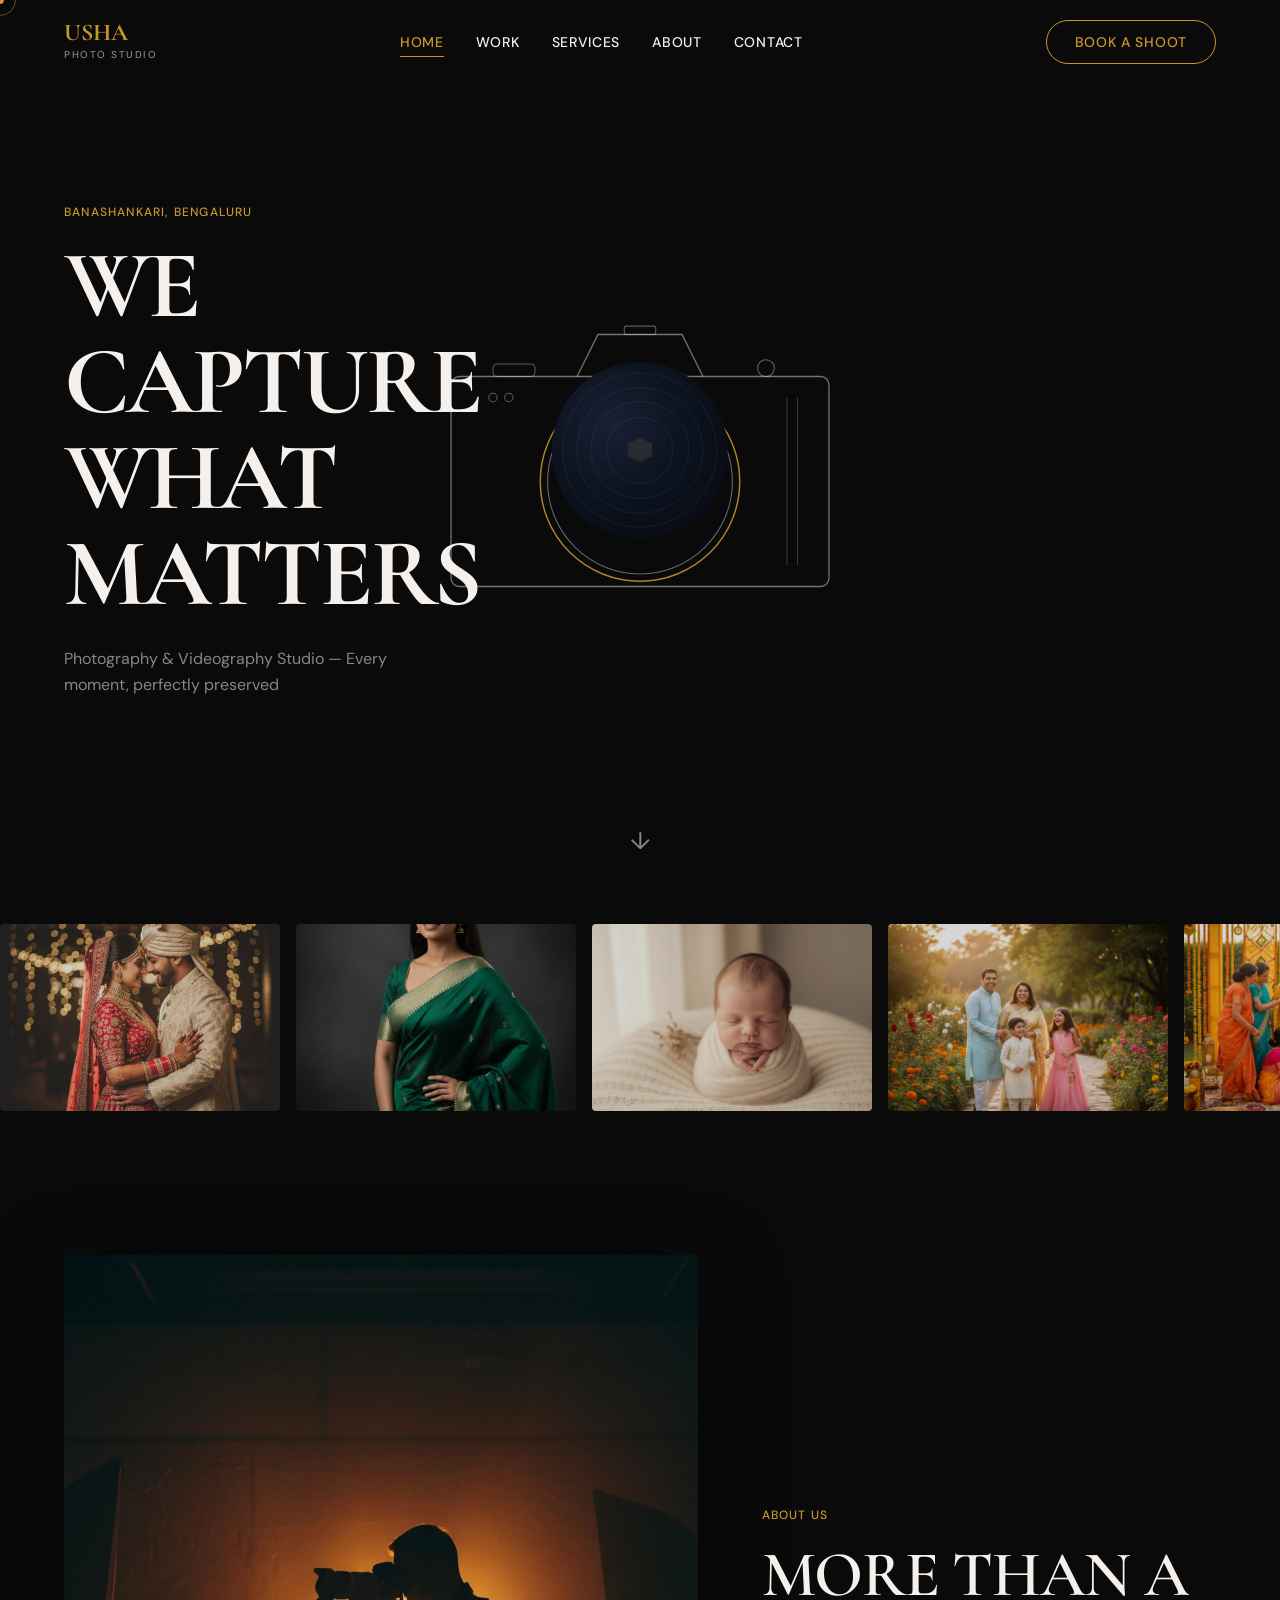
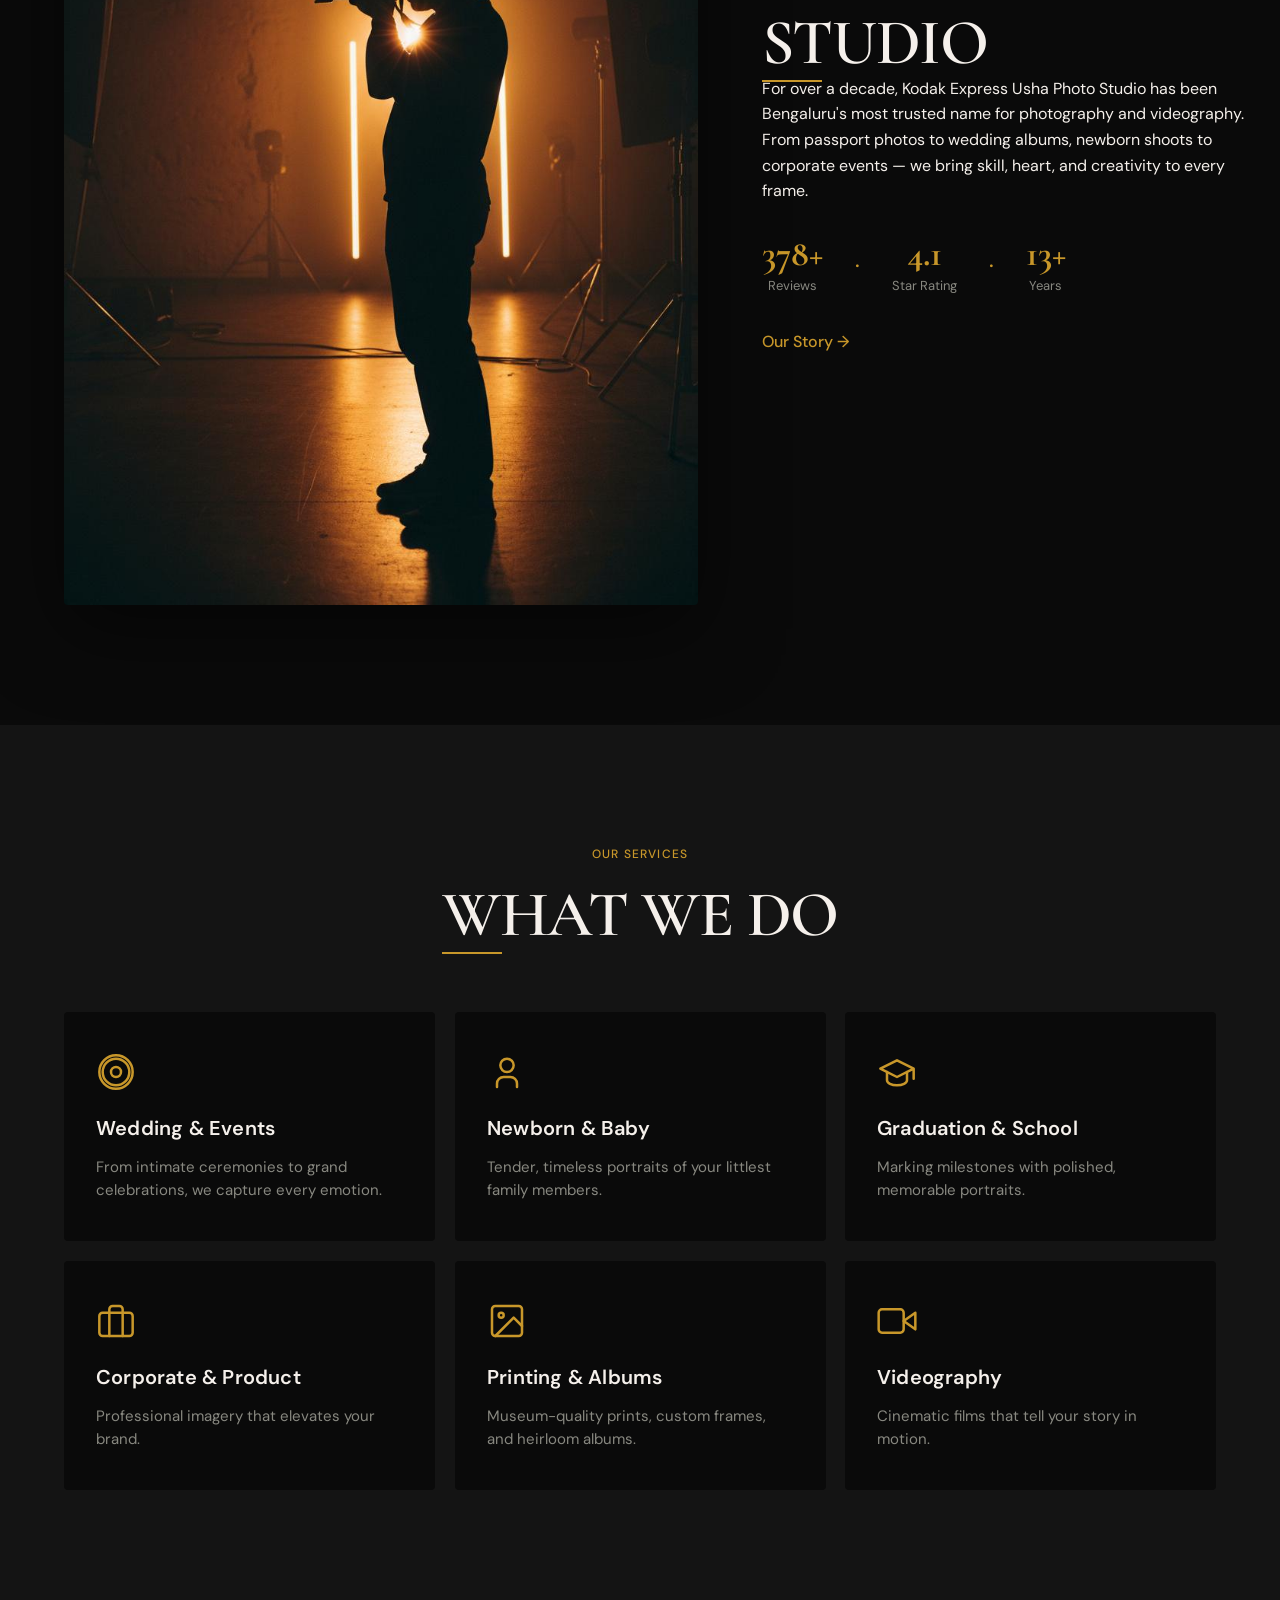
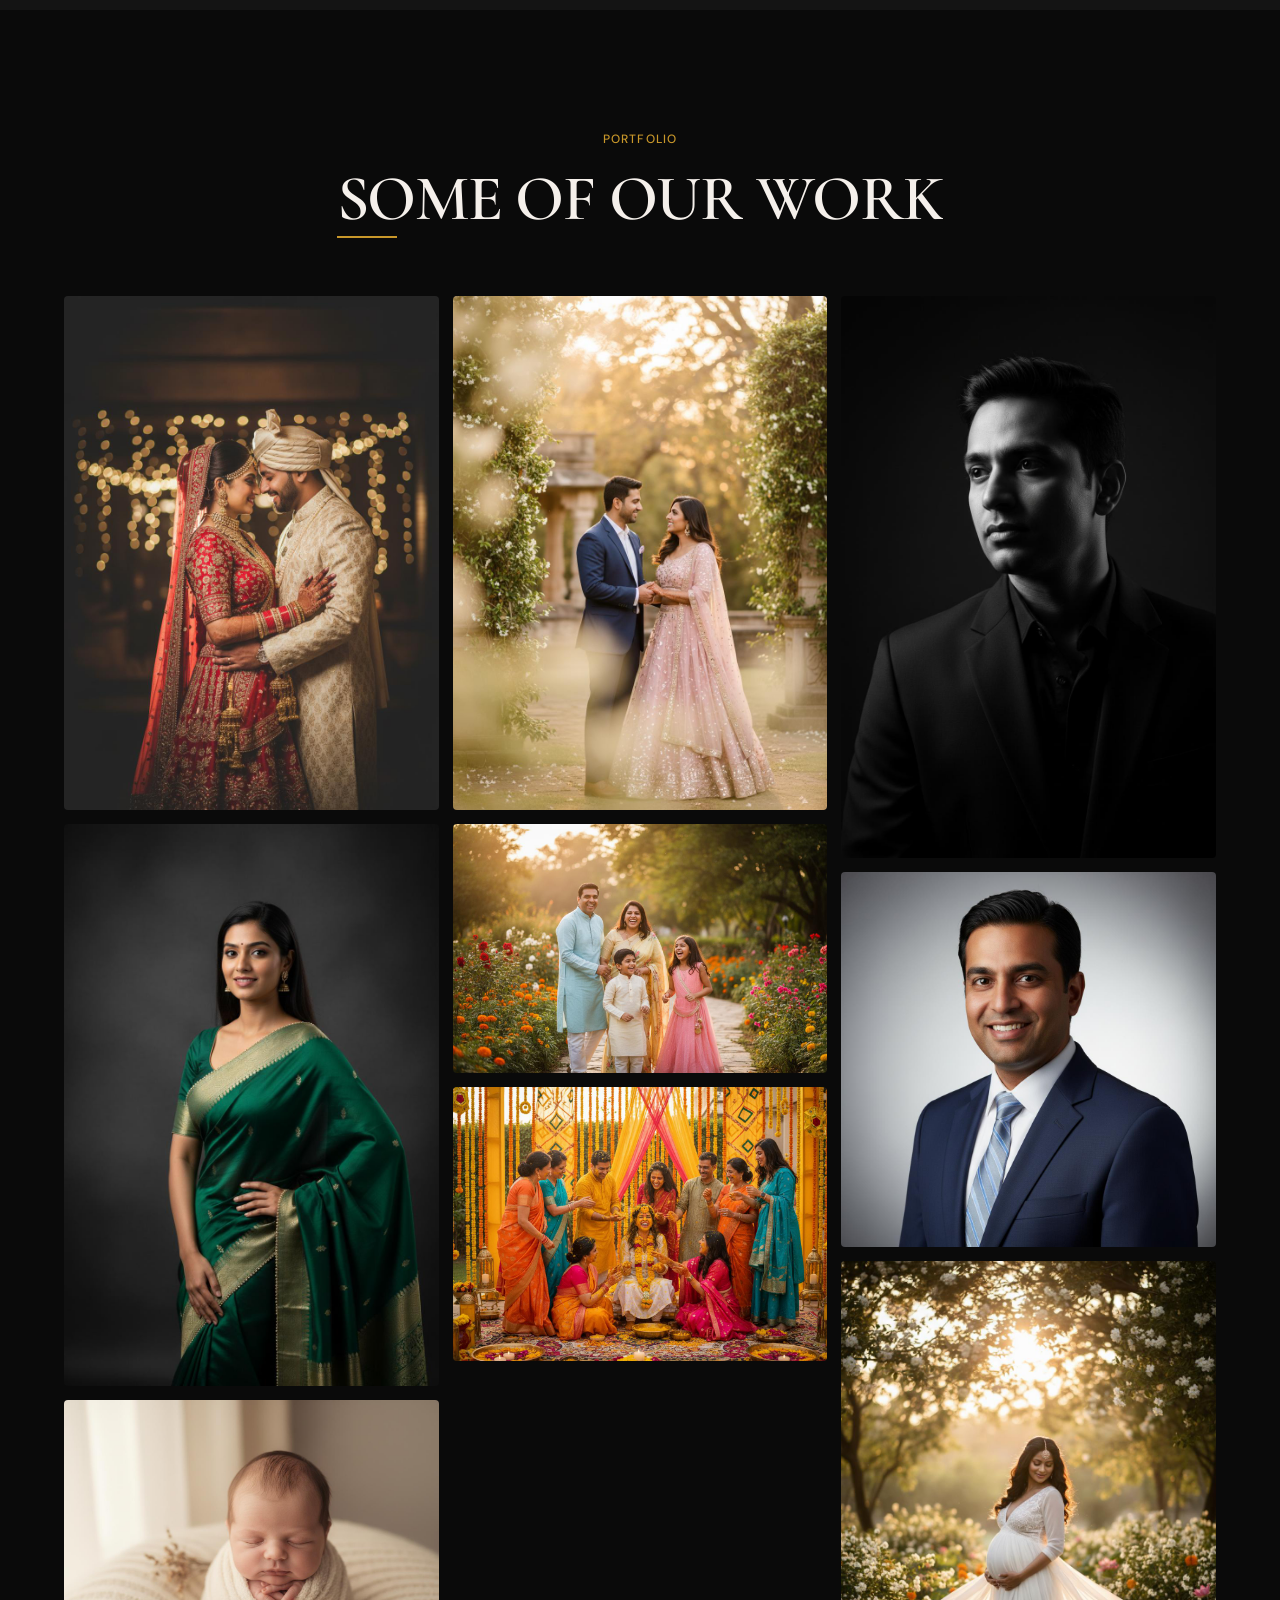
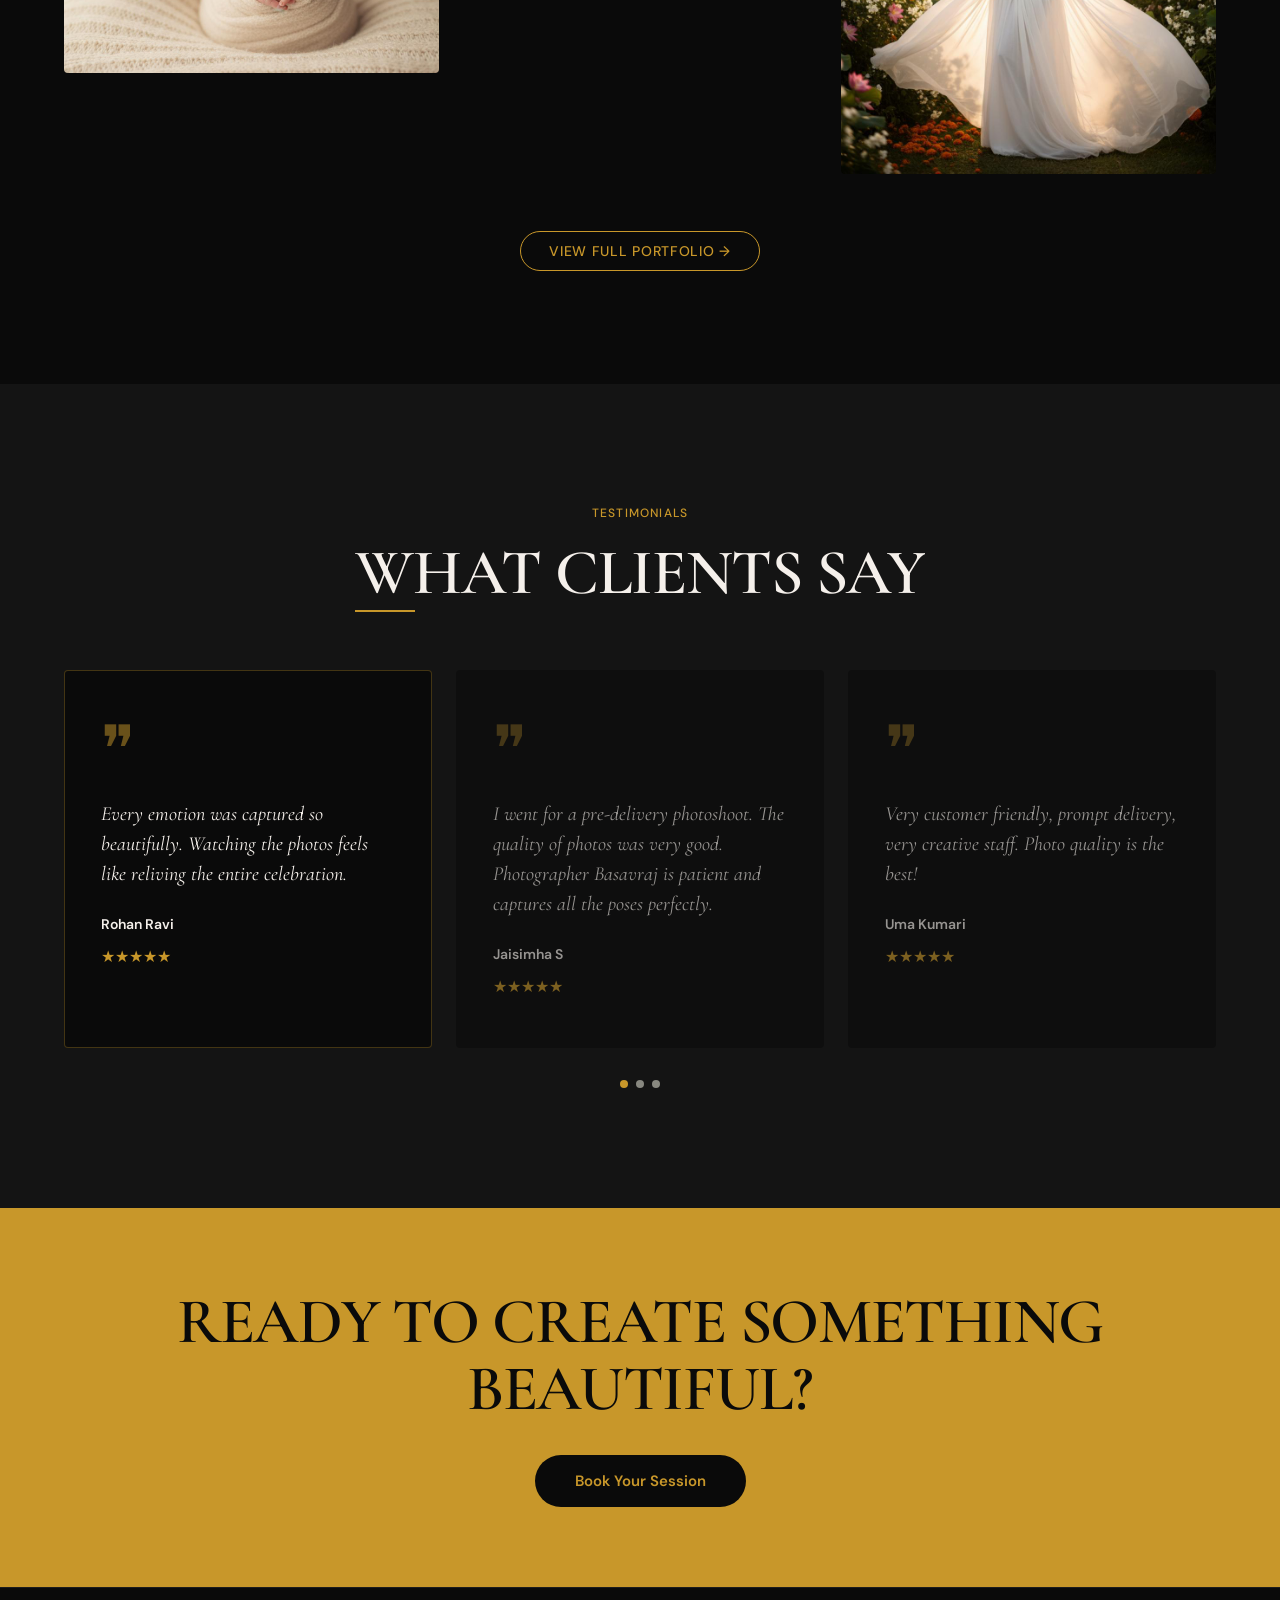
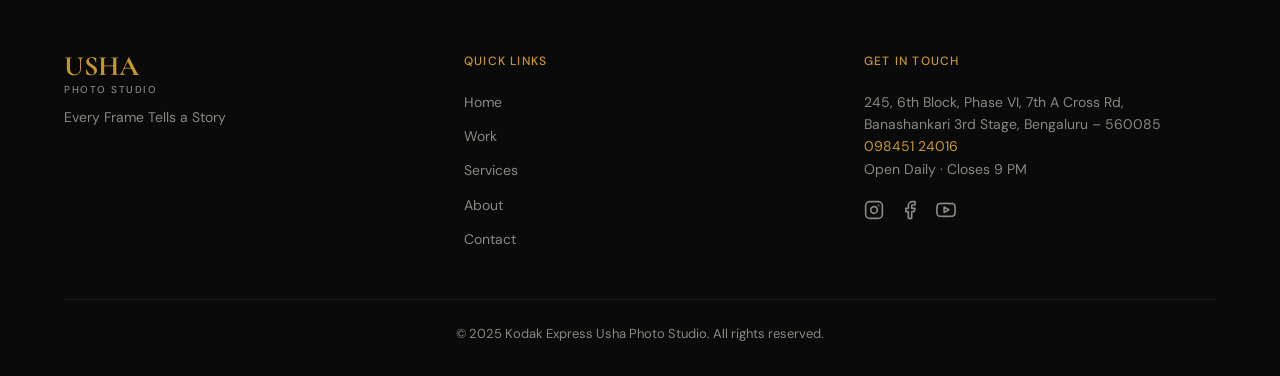
==== index.html @ d59c3a66 "Move static site to repository root so Vercel serves index.html correctly. Co-authored-by: Cursor <c" ====
<!DOCTYPE html>
<html lang="en">
<head>
  <meta charset="UTF-8">
  <meta name="viewport" content="width=device-width, initial-scale=1.0">
  <title>Kodak Express Usha Photo Studio — Bengaluru</title>
  <meta name="description" content="Kodak Express Usha Photo Studio in Banashankari, Bengaluru. Professional photography & videography for weddings, portraits, newborns, events & more.">
  <link rel="preconnect" href="https://fonts.googleapis.com">
  <link rel="preconnect" href="https://fonts.gstatic.com" crossorigin>
  <link href="https://fonts.googleapis.com/css2?family=Cormorant+Garamond:wght@400;600;700&family=DM+Sans:wght@400;500;600&display=swap" rel="stylesheet">
  <link rel="stylesheet" href="css/styles.css">
</head>
<body>

  <!-- ====== INTRO OVERLAY ====== -->
  <div id="intro-overlay">
    <div class="intro-text">
      KODAK EXPRESS <span class="gold">USHA</span>
    </div>
  </div>

  <!-- ====== CUSTOM CURSOR ====== -->
  <div class="cursor-dot" id="cursorDot"></div>
  <div class="cursor-ring" id="cursorRing"></div>

  <!-- ====== NAVIGATION ====== -->
  <nav id="navbar">
    <a href="index.html" class="logo">
      <span class="logo-main">USHA</span>
      <span class="logo-sub">PHOTO STUDIO</span>
    </a>

    <div class="nav-links">
      <a href="index.html" class="nav-link active">Home</a>
      <a href="work.html" class="nav-link">Work</a>
      <a href="services.html" class="nav-link">Services</a>
      <a href="about.html" class="nav-link">About</a>
      <a href="contact.html" class="nav-link">Contact</a>
    </div>

    <a href="contact.html" class="nav-cta">Book a Shoot</a>

    <div class="hamburger">
      <span></span>
      <span></span>
      <span></span>
    </div>
  </nav>

  <!-- Mobile Menu -->
  <div class="mobile-menu">
    <a href="index.html" class="nav-link active">Home</a>
    <a href="work.html" class="nav-link">Work</a>
    <a href="services.html" class="nav-link">Services</a>
    <a href="about.html" class="nav-link">About</a>
    <a href="contact.html" class="nav-link">Contact</a>
  </div>

  <!-- ====== MAIN CONTENT ====== -->
  <main>

    <!-- ─── Hero Section ─── -->
    <section id="hero">
      <div class="hero-text">
        <div class="hero-eyebrow">BANASHANKARI, BENGALURU</div>
        <h1 class="hero-title split-text">WE CAPTURE WHAT MATTERS</h1>
        <p class="hero-subtitle">Photography &amp; Videography Studio — Every moment, perfectly preserved</p>
      </div>

      <!-- THE CAMERA -->
      <div id="camera-graphic">
        <div class="camera-illustration">
          <svg class="camera-svg" viewBox="0 0 400 300" fill="none" xmlns="http://www.w3.org/2000/svg" aria-hidden="true">
            <rect x="20" y="80" width="360" height="200" rx="8" stroke="rgba(245,240,235,0.45)" stroke-width="1.25"/>
            <path d="M140 80 L160 40 L240 40 L260 80" stroke="rgba(245,240,235,0.45)" stroke-width="1.25" fill="none"/>
            <rect x="185" y="32" width="30" height="8" rx="2" stroke="rgba(245,240,235,0.35)" stroke-width="1"/>
            <circle cx="320" cy="72" r="8" stroke="rgba(245,240,235,0.4)" stroke-width="1"/>
            <rect x="60" y="68" width="40" height="12" rx="4" stroke="rgba(245,240,235,0.35)" stroke-width="1"/>
            <line x1="340" y1="100" x2="340" y2="260" stroke="rgba(245,240,235,0.2)" stroke-width="1"/>
            <line x1="350" y1="100" x2="350" y2="260" stroke="rgba(245,240,235,0.2)" stroke-width="1"/>
            <circle cx="200" cy="180" r="95" stroke="#C8972A" stroke-width="1.35" opacity="0.88"/>
            <circle cx="200" cy="180" r="88" stroke="rgba(245,240,235,0.4)" stroke-width="1"/>
            <circle cx="60" cy="100" r="4" stroke="rgba(245,240,235,0.35)" stroke-width="1"/>
            <circle cx="75" cy="100" r="4" stroke="rgba(245,240,235,0.35)" stroke-width="1"/>
            <text x="200" y="120" text-anchor="middle" fill="rgba(245,240,235,0.4)" font-size="8" font-family="DM Sans, sans-serif" letter-spacing="2">KODAK EXPRESS</text>
          </svg>
          <div class="lens-mount" aria-hidden="true">
            <div class="lens-glass">
              <span class="lens-ring" style="width:88%;height:88%;"></span>
              <span class="lens-ring" style="width:72%;height:72%;"></span>
              <span class="lens-ring" style="width:56%;height:56%;"></span>
              <span class="lens-ring" style="width:38%;height:38%;"></span>
              <div class="lens-shine"></div>
              <div class="lens-aperture"></div>
            </div>
          </div>
        </div>
      </div>

      <div class="scroll-indicator">&#8595;</div>
    </section>

    <!-- ─── Horizontal Marquee ─── -->
    <section class="marquee-section reveal-on-scroll">
      <div class="marquee-track">
        <img src="images/portfolio/wedding-1.jpg" alt="Wedding photography" loading="lazy">
        <img src="images/portfolio/portrait-1.jpg" alt="Portrait photography" loading="lazy">
        <img src="images/portfolio/newborn-1.jpg" alt="Newborn photography" loading="lazy">
        <img src="images/portfolio/family-1.jpg" alt="Family photography" loading="lazy">
        <img src="images/portfolio/event-1.jpg" alt="Event photography" loading="lazy">
        <img src="images/portfolio/graduation-1.jpg" alt="Graduation photography" loading="lazy">
        <img src="images/portfolio/couple-1.jpg" alt="Couple photography" loading="lazy">
        <img src="images/portfolio/product-1.jpg" alt="Product photography" loading="lazy">
        <img src="images/portfolio/baby-1.jpg" alt="Baby photography" loading="lazy">
        <img src="images/portfolio/maternity-1.jpg" alt="Maternity photography" loading="lazy">
        <img src="images/portfolio/bw-1.jpg" alt="Black and white portrait" loading="lazy">
        <img src="images/portfolio/wedding-dance.jpg" alt="Wedding dance" loading="lazy">
      </div>
    </section>

    <!-- ─── About Teaser ─── -->
    <section class="about-teaser reveal-on-scroll">
      <div class="about-container reveal-section">
        <div class="about-image reveal-left">
          <img src="images/about/photographer.jpg" alt="Photographer at work">
        </div>
        <div class="about-text">
          <span class="eyebrow">ABOUT US</span>
          <h2 class="section-title split-text animated-heading">MORE THAN A STUDIO</h2>
          <p>For over a decade, Kodak Express Usha Photo Studio has been Bengaluru's most trusted name for photography and videography. From passport photos to wedding albums, newborn shoots to corporate events — we bring skill, heart, and creativity to every frame.</p>
          <div class="stats-row">
            <div class="stat-item">
              <div class="stat-number" data-target="437" data-suffix="+">0</div>
              <div class="stat-label">Reviews</div>
            </div>
            <span class="stat-separator">&#183;</span>
            <div class="stat-item">
              <div class="stat-number" data-target="4.7" data-suffix="">0</div>
              <div class="stat-label">Star Rating</div>
            </div>
            <span class="stat-separator">&#183;</span>
            <div class="stat-item">
              <div class="stat-number" data-target="15" data-suffix="+">0</div>
              <div class="stat-label">Years</div>
            </div>
          </div>
          <a href="about.html" class="gold-link">Our Story &#8594;</a>
        </div>
      </div>
    </section>

    <!-- ─── Services Grid ─── -->
    <section class="services-section reveal-on-scroll">
      <div class="services-container">
        <div class="section-header reveal-section">
          <span class="eyebrow">OUR SERVICES</span>
          <h2 class="section-title split-text animated-heading">WHAT WE DO</h2>
        </div>
        <div class="services-grid reveal-stagger">
          <div class="service-card reveal-child">
            <div class="service-icon">
              <svg viewBox="0 0 24 24" fill="none" stroke="currentColor" stroke-width="1.5" stroke-linecap="round" stroke-linejoin="round">
                <circle cx="12" cy="12" r="3"/>
                <path d="M12 2C6.48 2 2 6.48 2 12s4.48 10 10 10 10-4.48 10-10S17.52 2 12 2zm0 18c-4.41 0-8-3.59-8-8s3.59-8 8-8 8 3.59 8 8-3.59 8-8 8z"/>
              </svg>
            </div>
            <h3 class="service-name">Wedding &amp; Events</h3>
            <p class="service-desc">From intimate ceremonies to grand celebrations, we capture every emotion.</p>
          </div>
          <div class="service-card reveal-child">
            <div class="service-icon">
              <svg viewBox="0 0 24 24" fill="none" stroke="currentColor" stroke-width="1.5" stroke-linecap="round" stroke-linejoin="round">
                <circle cx="12" cy="8" r="4"/>
                <path d="M6 21v-2a4 4 0 0 1 4-4h4a4 4 0 0 1 4 4v2"/>
              </svg>
            </div>
            <h3 class="service-name">Newborn &amp; Baby</h3>
            <p class="service-desc">Tender, timeless portraits of your littlest family members.</p>
          </div>
          <div class="service-card reveal-child">
            <div class="service-icon">
              <svg viewBox="0 0 24 24" fill="none" stroke="currentColor" stroke-width="1.5" stroke-linecap="round" stroke-linejoin="round">
                <path d="M22 10v6M2 10l10-5 10 5-10 5z"/>
                <path d="M6 12v5c0 1.66 2.69 3 6 3s6-1.34 6-3v-5"/>
              </svg>
            </div>
            <h3 class="service-name">Graduation &amp; School</h3>
            <p class="service-desc">Marking milestones with polished, memorable portraits.</p>
          </div>
          <div class="service-card reveal-child">
            <div class="service-icon">
              <svg viewBox="0 0 24 24" fill="none" stroke="currentColor" stroke-width="1.5" stroke-linecap="round" stroke-linejoin="round">
                <rect x="2" y="7" width="20" height="14" rx="2" ry="2"/>
                <path d="M16 21V5a2 2 0 0 0-2-2h-4a2 2 0 0 0-2 2v16"/>
              </svg>
            </div>
            <h3 class="service-name">Corporate &amp; Product</h3>
            <p class="service-desc">Professional imagery that elevates your brand.</p>
          </div>
          <div class="service-card reveal-child">
            <div class="service-icon">
              <svg viewBox="0 0 24 24" fill="none" stroke="currentColor" stroke-width="1.5" stroke-linecap="round" stroke-linejoin="round">
                <rect x="3" y="3" width="18" height="18" rx="2" ry="2"/>
                <circle cx="8.5" cy="8.5" r="1.5"/>
                <polyline points="21 15 16 10 5 21"/>
              </svg>
            </div>
            <h3 class="service-name">Printing &amp; Albums</h3>
            <p class="service-desc">Museum-quality prints, custom frames, and heirloom albums.</p>
          </div>
          <div class="service-card reveal-child">
            <div class="service-icon">
              <svg viewBox="0 0 24 24" fill="none" stroke="currentColor" stroke-width="1.5" stroke-linecap="round" stroke-linejoin="round">
                <polygon points="23 7 16 12 23 17 23 7"/>
                <rect x="1" y="5" width="15" height="14" rx="2" ry="2"/>
              </svg>
            </div>
            <h3 class="service-name">Videography</h3>
            <p class="service-desc">Cinematic films that tell your story in motion.</p>
          </div>
        </div>
      </div>
    </section>

    <!-- ─── Portfolio Grid Teaser ─── -->
    <section class="portfolio-section reveal-on-scroll">
      <div class="portfolio-container">
        <div class="section-header reveal-section">
          <span class="eyebrow">PORTFOLIO</span>
          <h2 class="section-title split-text animated-heading">SOME OF OUR WORK</h2>
        </div>
        <div class="portfolio-grid reveal-stagger">
          <div class="portfolio-item reveal-child" data-category="weddings">
            <img src="images/portfolio/wedding-1.jpg" alt="Wedding photography" loading="lazy">
          </div>
          <div class="portfolio-item reveal-child" data-category="portraits">
            <img src="images/portfolio/portrait-1.jpg" alt="Portrait photography" loading="lazy">
          </div>
          <div class="portfolio-item reveal-child" data-category="newborn">
            <img src="images/portfolio/newborn-1.jpg" alt="Newborn photography" loading="lazy">
          </div>
          <div class="portfolio-item reveal-child" data-category="weddings">
            <img src="images/portfolio/couple-1.jpg" alt="Couple photoshoot" loading="lazy">
          </div>
          <div class="portfolio-item reveal-child" data-category="family">
            <img src="images/portfolio/family-1.jpg" alt="Family portrait" loading="lazy">
          </div>
          <div class="portfolio-item reveal-child" data-category="events">
            <img src="images/portfolio/event-1.jpg" alt="Event photography" loading="lazy">
          </div>
          <div class="portfolio-item reveal-child" data-category="portraits">
            <img src="images/portfolio/bw-1.jpg" alt="Black and white portrait" loading="lazy">
          </div>
          <div class="portfolio-item reveal-child" data-category="corporate">
            <img src="images/portfolio/corporate-1.jpg" alt="Corporate headshot" loading="lazy">
          </div>
          <div class="portfolio-item reveal-child" data-category="newborn">
            <img src="images/portfolio/maternity-1.jpg" alt="Maternity photoshoot" loading="lazy">
          </div>
        </div>
        <div class="text-center mt-4">
          <a href="work.html" class="nav-cta">View Full Portfolio &#8594;</a>
        </div>
      </div>
    </section>

    <!-- ─── Testimonials ─── -->
    <section class="testimonials-section reveal-on-scroll">
      <div class="testimonials-container">
        <div class="section-header reveal-section">
          <span class="eyebrow">TESTIMONIALS</span>
          <h2 class="section-title split-text animated-heading">WHAT CLIENTS SAY</h2>
        </div>
        <div class="testimonials-grid reveal-stagger">
          <div class="testimonial-card reveal-child active">
            <div class="testimonial-quote-mark">&#10078;</div>
            <p class="testimonial-text">Every emotion was captured so beautifully. Watching the photos feels like reliving the entire celebration.</p>
            <div class="testimonial-author">Rohan Ravi</div>
            <div class="testimonial-stars">&#9733;&#9733;&#9733;&#9733;&#9733;</div>
          </div>
          <div class="testimonial-card reveal-child">
            <div class="testimonial-quote-mark">&#10078;</div>
            <p class="testimonial-text">I went for a pre-delivery photoshoot. The quality of photos was very good. Photographer Basavraj is patient and captures all the poses perfectly.</p>
            <div class="testimonial-author">Jaisimha S</div>
            <div class="testimonial-stars">&#9733;&#9733;&#9733;&#9733;&#9733;</div>
          </div>
          <div class="testimonial-card reveal-child">
            <div class="testimonial-quote-mark">&#10078;</div>
            <p class="testimonial-text">Very customer friendly, prompt delivery, very creative staff. Photo quality is the best!</p>
            <div class="testimonial-author">Uma Kumari</div>
            <div class="testimonial-stars">&#9733;&#9733;&#9733;&#9733;&#9733;</div>
          </div>
        </div>
        <div class="testimonial-dots">
          <span class="testimonial-dot active"></span>
          <span class="testimonial-dot"></span>
          <span class="testimonial-dot"></span>
        </div>
      </div>
    </section>

    <!-- ─── CTA Banner ─── -->
    <section class="cta-banner reveal-on-scroll">
      <div class="reveal-section">
        <h2 class="section-title animated-heading">READY TO CREATE SOMETHING BEAUTIFUL?</h2>
        <a href="contact.html" class="btn-primary">Book Your Session</a>
      </div>
    </section>

  </main>

  <!-- ====== FOOTER ====== -->
  <footer id="footer">
    <div class="footer-container">
      <div class="footer-logo">
        <div class="logo-main">USHA</div>
        <div class="logo-sub">PHOTO STUDIO</div>
        <p class="footer-tagline">Every Frame Tells a Story</p>
      </div>
      <div class="footer-links-col">
        <div class="footer-heading">Quick Links</div>
        <div class="footer-links">
          <a href="index.html">Home</a>
          <a href="work.html">Work</a>
          <a href="services.html">Services</a>
          <a href="about.html">About</a>
          <a href="contact.html">Contact</a>
        </div>
      </div>
      <div class="footer-contact">
        <div class="footer-heading">Get in Touch</div>
        <p style="color: var(--text-muted); font-size: 14px; line-height: 1.6; margin-bottom: 16px;">
          245, 6th Block, Phase VI, 7th A Cross Rd,<br>
          Banashankari 3rd Stage, Bengaluru – 560085<br>
          <span style="color: var(--gold);">098451 24016</span><br>
          Open Daily &middot; Closes 9 PM
        </p>
        <div class="footer-socials">
          <a href="#" aria-label="Instagram">
            <svg viewBox="0 0 24 24" fill="none" stroke="currentColor" stroke-width="2" stroke-linecap="round" stroke-linejoin="round">
              <rect x="2" y="2" width="20" height="20" rx="5" ry="5"/>
              <path d="M16 11.37A4 4 0 1 1 12.63 8 4 4 0 0 1 16 11.37z"/>
              <line x1="17.5" y1="6.5" x2="17.51" y2="6.5"/>
            </svg>
          </a>
          <a href="#" aria-label="Facebook">
            <svg viewBox="0 0 24 24" fill="none" stroke="currentColor" stroke-width="2" stroke-linecap="round" stroke-linejoin="round">
              <path d="M18 2h-3a5 5 0 0 0-5 5v3H7v4h3v8h4v-8h3l1-4h-4V7a1 1 0 0 1 1-1h3z"/>
            </svg>
          </a>
          <a href="#" aria-label="YouTube">
            <svg viewBox="0 0 24 24" fill="none" stroke="currentColor" stroke-width="2" stroke-linecap="round" stroke-linejoin="round">
              <path d="M22.54 6.42a2.78 2.78 0 0 0-1.94-2C18.88 4 12 4 12 4s-6.88 0-8.6.46a2.78 2.78 0 0 0-1.94 2A29 29 0 0 0 1 11.75a29 29 0 0 0 .46 5.33A2.78 2.78 0 0 0 3.4 19.13c1.72.46 8.6.46 8.6.46s6.88 0 8.6-.46a2.78 2.78 0 0 0 1.94-2 29 29 0 0 0 .46-5.25 29 29 0 0 0-.46-5.46z"/>
              <polygon points="9.75 15.02 15.5 11.75 9.75 8.48 9.75 15.02"/>
            </svg>
          </a>
        </div>
      </div>
    </div>
    <div class="footer-bottom">
      &copy; 2025 Kodak Express Usha Photo Studio. All rights reserved.
    </div>
  </footer>

  <!-- ====== SCRIPTS ====== -->
  <script src="js/app.js"></script>

</body>
</html>
---- css/styles.css ----
/* ============================================
   KODAK EXPRESS USHA PHOTO STUDIO
   Complete Stylesheet — All 5 Pages
   ============================================ */

/* ─── 1. CSS Variables ─── */
:root {
  --black: #0A0A0A;
  --charcoal: #141414;
  --white: #F5F0EB;
  --gold: #C8972A;
  --gold-muted: #9A7420;
  --gold-glow: 0 0 20px rgba(200, 151, 42, 0.35);
  --text-muted: #888880;
  --border-dark: rgba(245, 240, 235, 0.08);
  --space-xs: 8px;
  --space-sm: 16px;
  --space-md: 32px;
  --space-lg: 64px;
  --space-xl: 96px;
  --space-2xl: 144px;
  --section-gap: 120px;
  --container-max: 1280px;
  --container-pad: clamp(20px, 5vw, 80px);
  --radius: 4px;
}

/* ─── 2. Reset & Base ─── */
*, *::before, *::after {
  box-sizing: border-box;
  margin: 0;
  padding: 0;
}

html {
  scroll-behavior: smooth;
  font-size: 16px;
  -webkit-font-smoothing: antialiased;
  -moz-osx-font-smoothing: grayscale;
}

body {
  font-family: 'DM Sans', sans-serif;
  font-weight: 400;
  color: var(--white);
  background: var(--black);
  line-height: 1.6;
  overflow-x: hidden;
  min-height: 100vh;
}

img {
  max-width: 100%;
  height: auto;
  display: block;
}

a {
  color: inherit;
  text-decoration: none;
}

button {
  font-family: 'DM Sans', sans-serif;
  cursor: pointer;
  border: none;
  background: none;
}

ul, ol {
  list-style: none;
}

/* ─── 3. Intro Overlay ─── */
#intro-overlay {
  position: fixed;
  inset: 0;
  z-index: 10000;
  background: var(--black);
  display: flex;
  align-items: center;
  justify-content: center;
  transition: transform 0.8s cubic-bezier(0.76, 0, 0.24, 1);
}

#intro-overlay.hidden {
  transform: translateY(-100%);
}

#intro-overlay .intro-text {
  font-family: 'Cormorant Garamond', serif;
  font-size: clamp(32px, 6vw, 72px);
  font-weight: 700;
  color: var(--white);
  letter-spacing: 0.05em;
  text-align: center;
}

#intro-overlay .intro-text .gold {
  color: var(--gold);
}

/* ─── 4. Custom Cursor ─── */
.cursor-dot {
  width: 8px;
  height: 8px;
  background: #C8972A;
  border-radius: 50%;
  position: fixed;
  pointer-events: none;
  z-index: 99999;
  left: 0;
  top: 0;
  transform: translate(-50%, -50%);
  transition: transform 0.05s;
}

.cursor-ring {
  width: 32px;
  height: 32px;
  border: 1.5px solid rgba(200, 151, 42, 0.5);
  border-radius: 50%;
  position: fixed;
  pointer-events: none;
  z-index: 99998;
  left: 0;
  top: 0;
  transform: translate(-50%, -50%);
  transition: transform 0.12s ease, width 0.25s, height 0.25s, border-color 0.25s;
}

@media (hover: none) {
  * { cursor: auto !important; }
  .cursor-dot,
  .cursor-ring { display: none !important; }
}

/* ─── 5. Navigation ─── */
#navbar {
  position: fixed;
  top: 0;
  left: 0;
  right: 0;
  z-index: 1000;
  padding: 20px var(--container-pad);
  display: flex;
  align-items: center;
  justify-content: space-between;
  transition: background 0.3s ease, backdrop-filter 0.3s ease, border-bottom 0.3s ease;
  background: transparent;
}

#navbar.nav-scrolled {
  background: rgba(10, 10, 10, 0.9);
  backdrop-filter: blur(16px);
  -webkit-backdrop-filter: blur(16px);
  border-bottom: 1px solid var(--border-dark);
}

.logo {
  display: flex;
  flex-direction: column;
  align-items: flex-start;
}

.logo-main {
  font-family: 'Cormorant Garamond', serif;
  font-size: 24px;
  font-weight: 700;
  color: var(--gold);
  line-height: 1;
}

.logo-sub {
  font-family: 'DM Sans', sans-serif;
  font-size: 10px;
  font-weight: 500;
  color: var(--text-muted);
  text-transform: uppercase;
  letter-spacing: 0.15em;
  margin-top: 2px;
}

.nav-links {
  display: flex;
  align-items: center;
  gap: 32px;
}

.nav-link {
  font-family: 'DM Sans', sans-serif;
  font-size: 14px;
  font-weight: 500;
  text-transform: uppercase;
  letter-spacing: 0.05em;
  color: var(--white);
  transition: color 0.3s ease;
  position: relative;
}

.nav-link:hover {
  color: var(--gold);
}

.nav-link.active {
  color: var(--gold);
}

.nav-link.active::after {
  content: '';
  position: absolute;
  bottom: -4px;
  left: 0;
  right: 0;
  height: 1px;
  background: var(--gold);
}

.nav-cta {
  border: 1px solid var(--gold);
  color: var(--gold);
  border-radius: 40px;
  padding: 10px 28px;
  font-family: 'DM Sans', sans-serif;
  font-size: 14px;
  font-weight: 500;
  text-transform: uppercase;
  letter-spacing: 0.05em;
  transition: all 0.3s ease;
}

.nav-cta:hover {
  background: var(--gold);
  color: var(--black);
}

/* Mobile hamburger */
.hamburger {
  display: none;
  flex-direction: column;
  gap: 6px;
  cursor: pointer;
  z-index: 1002;
}

.hamburger span {
  display: block;
  width: 24px;
  height: 2px;
  background: var(--white);
  transition: all 0.3s ease;
}

.hamburger.active span:nth-child(1) {
  transform: rotate(45deg) translate(5px, 5px);
}

.hamburger.active span:nth-child(2) {
  opacity: 0;
}

.hamburger.active span:nth-child(3) {
  transform: rotate(-45deg) translate(6px, -6px);
}

.mobile-menu {
  position: fixed;
  inset: 0;
  background: rgba(10, 10, 10, 0.98);
  z-index: 1001;
  display: flex;
  flex-direction: column;
  align-items: center;
  justify-content: center;
  gap: 32px;
  opacity: 0;
  pointer-events: none;
  transition: opacity 0.3s ease;
}

.mobile-menu.active {
  opacity: 1;
  pointer-events: all;
}

.mobile-menu .nav-link {
  font-size: 32px;
  font-family: 'Cormorant Garamond', serif;
  text-transform: none;
  letter-spacing: 0;
}

/* ─── 6. The Camera ─── */
#camera-graphic {
  position: absolute;
  top: 50%;
  left: 50%;
  transform: translate(-50%, -50%);
  width: 420px;
  max-width: min(420px, 90vw);
  z-index: 10;
  pointer-events: none;
}

.camera-illustration {
  position: relative;
  width: 100%;
}

.camera-svg {
  width: 100%;
  height: auto;
  display: block;
}

.lens-mount {
  position: absolute;
  top: 50%;
  left: 50%;
  transform: translate(-50%, -50%);
  width: 42%;
  aspect-ratio: 1;
  z-index: 5;
  pointer-events: none;
}

.lens-glass {
  background: radial-gradient(circle at 35% 35%,
    #1a2035 0%,
    #0d1420 40%,
    #050810 100%
  );
  border-radius: 50%;
  position: relative;
  overflow: hidden;
  width: 100%;
  height: 100%;
}

.lens-ring {
  position: absolute;
  border: 1px solid rgba(255, 255, 255, 0.06);
  border-radius: 50%;
  top: 50%;
  left: 50%;
  transform: translate(-50%, -50%);
  pointer-events: none;
}

.lens-shine {
  position: absolute;
  width: 90%;
  height: 90%;
  top: 5%;
  left: 5%;
  border-radius: 50%;
  border: 1px solid transparent;
  border-top-color: rgba(255, 255, 255, 0.12);
  opacity: 0.15;
  transform-origin: 50% 50%;
  animation: lensRotate 6s linear infinite;
  pointer-events: none;
}

.lens-aperture {
  position: absolute;
  top: 50%;
  left: 50%;
  transform: translate(-50%, -50%);
  width: 14%;
  height: 14%;
  min-width: 5px;
  min-height: 5px;
  background: #2a2a30;
  clip-path: polygon(50% 0%, 100% 25%, 100% 75%, 50% 100%, 0% 75%, 0% 25%);
  pointer-events: none;
}

@keyframes lensRotate {
  from { transform: rotate(0deg); }
  to { transform: rotate(360deg); }
}

.camera-pinned {
  position: fixed !important;
  bottom: 28px !important;
  right: 28px !important;
  left: auto !important;
  top: auto !important;
  width: 72px !important;
  max-width: 72px !important;
  z-index: 9999;
  animation: cameraFloat 3.5s ease-in-out infinite;
  filter: drop-shadow(0 6px 18px rgba(200, 151, 42, 0.45));
  cursor: pointer;
  transition: filter 0.3s ease;
}

.camera-pinned:hover {
  filter: drop-shadow(0 6px 28px rgba(200, 151, 42, 0.8));
}

@keyframes cameraFloat {
  0%, 100% { transform: translateY(0px) rotate(0deg); }
  25% { transform: translateY(-6px) rotate(-1deg); }
  75% { transform: translateY(-3px) rotate(1deg); }
}

/* ─── 7. Hero Section ─── */
#hero {
  position: relative;
  width: 100%;
  min-height: 100vh;
  background: var(--black);
  display: flex;
  align-items: center;
  overflow: hidden;
}

.hero-text {
  position: relative;
  z-index: 20;
  padding-left: var(--container-pad);
  max-width: 40%;
  transition: opacity 0.2s ease;
}

.hero-eyebrow {
  font-family: 'DM Sans', sans-serif;
  font-size: 12px;
  font-weight: 500;
  text-transform: uppercase;
  letter-spacing: 0.1em;
  color: var(--gold);
  margin-bottom: 16px;
}

.hero-title {
  font-family: 'Cormorant Garamond', serif;
  font-size: clamp(48px, 8vw, 96px);
  font-weight: 700;
  color: var(--white);
  line-height: 1.0;
  letter-spacing: -0.03em;
  margin-bottom: 24px;
}

.split-word {
  display: inline-block;
  overflow: hidden;
  vertical-align: bottom;
}

.split-inner {
  display: inline-block;
  transform: translateY(110%);
}

.split-inner.revealed {
  animation: slideUp 0.6s cubic-bezier(0.76, 0, 0.24, 1) forwards;
}

@keyframes slideUp {
  to { transform: translateY(0); }
}

.hero-subtitle {
  font-family: 'DM Sans', sans-serif;
  font-size: 16px;
  font-weight: 400;
  color: var(--text-muted);
  max-width: 380px;
  line-height: 1.6;
}

.scroll-indicator {
  position: absolute;
  bottom: 40px;
  left: 50%;
  transform: translateX(-50%);
  z-index: 20;
  animation: bounceArrow 1.5s ease-in-out infinite;
  color: var(--text-muted);
  font-size: 24px;
}

@keyframes bounceArrow {
  0%, 100% { transform: translateX(-50%) translateY(0px); }
  50% { transform: translateX(-50%) translateY(8px); }
}

/* ─── 8. Horizontal Marquee ─── */
.marquee-section {
  background: var(--black);
  padding: 24px 0;
  overflow: hidden;
}

.marquee-track {
  display: flex;
  gap: 16px;
  animation: marquee 25s linear infinite;
  width: max-content;
}

.marquee-track img {
  width: 280px;
  height: 187px;
  object-fit: cover;
  border-radius: var(--radius);
  opacity: 0.85;
  flex-shrink: 0;
}

@keyframes marquee {
  from { transform: translateX(0); }
  to { transform: translateX(-50%); }
}

/* ─── 9. Section Reveals ─── */
.reveal-on-scroll {
  opacity: 0;
  transform: translateY(36px);
  transition: opacity 0.7s ease, transform 0.7s ease;
}

.reveal-on-scroll.revealed {
  opacity: 1;
  transform: translateY(0);
}

.card:nth-child(1) { transition-delay: 0s; }
.card:nth-child(2) { transition-delay: 0.12s; }
.card:nth-child(3) { transition-delay: 0.24s; }
.card:nth-child(4) { transition-delay: 0.36s; }

.services-grid .service-card:nth-child(1) { transition-delay: 0s; }
.services-grid .service-card:nth-child(2) { transition-delay: 0.12s; }
.services-grid .service-card:nth-child(3) { transition-delay: 0.24s; }
.services-grid .service-card:nth-child(4) { transition-delay: 0.36s; }
.services-grid .service-card:nth-child(5) { transition-delay: 0.48s; }
.services-grid .service-card:nth-child(6) { transition-delay: 0.6s; }
.services-grid .service-card:nth-child(7) { transition-delay: 0.72s; }
.services-grid .service-card:nth-child(8) { transition-delay: 0.84s; }
.services-grid .service-card:nth-child(9) { transition-delay: 0.96s; }
.services-grid .service-card:nth-child(10) { transition-delay: 1.08s; }
.services-grid .service-card:nth-child(11) { transition-delay: 1.2s; }
.services-grid .service-card:nth-child(12) { transition-delay: 1.32s; }

.portfolio-grid .portfolio-item:nth-child(1) { transition-delay: 0s; }
.portfolio-grid .portfolio-item:nth-child(2) { transition-delay: 0.12s; }
.portfolio-grid .portfolio-item:nth-child(3) { transition-delay: 0.24s; }
.portfolio-grid .portfolio-item:nth-child(4) { transition-delay: 0.36s; }
.portfolio-grid .portfolio-item:nth-child(5) { transition-delay: 0.48s; }
.portfolio-grid .portfolio-item:nth-child(6) { transition-delay: 0.6s; }
.portfolio-grid .portfolio-item:nth-child(7) { transition-delay: 0.72s; }
.portfolio-grid .portfolio-item:nth-child(8) { transition-delay: 0.84s; }
.portfolio-grid .portfolio-item:nth-child(9) { transition-delay: 0.96s; }
.portfolio-grid .portfolio-item:nth-child(10) { transition-delay: 1.08s; }
.portfolio-grid .portfolio-item:nth-child(11) { transition-delay: 1.2s; }
.portfolio-grid .portfolio-item:nth-child(12) { transition-delay: 1.32s; }
.portfolio-grid .portfolio-item:nth-child(13) { transition-delay: 1.44s; }
.portfolio-grid .portfolio-item:nth-child(14) { transition-delay: 1.56s; }
.portfolio-grid .portfolio-item:nth-child(15) { transition-delay: 1.68s; }

.values-grid .value-card:nth-child(1) { transition-delay: 0s; }
.values-grid .value-card:nth-child(2) { transition-delay: 0.12s; }
.values-grid .value-card:nth-child(3) { transition-delay: 0.24s; }
.values-grid .value-card:nth-child(4) { transition-delay: 0.36s; }

h2.animated-heading {
  position: relative;
  display: inline-block;
}

h2.animated-heading::after {
  content: '';
  position: absolute;
  bottom: -6px;
  left: 0;
  width: 0;
  height: 2px;
  background: #C8972A;
  transition: width 0.6s ease 0.3s;
}

h2.animated-heading.revealed::after {
  width: 60px;
}

.reveal-section {
  opacity: 0;
  transform: translateY(40px);
  transition: opacity 0.6s ease, transform 0.6s ease;
}

.reveal-section.revealed {
  opacity: 1;
  transform: translateY(0);
}

.reveal-left {
  opacity: 0;
  transform: translateX(-40px);
  transition: opacity 0.6s ease, transform 0.6s ease;
}

.reveal-left.revealed {
  opacity: 1;
  transform: translateX(0);
}

.reveal-stagger .reveal-child {
  opacity: 0;
  transform: translateY(40px);
  transition: opacity 0.6s ease, transform 0.6s ease;
}

.reveal-stagger.revealed .reveal-child:not(.testimonial-card) {
  opacity: 1;
  transform: translateY(0);
}

.reveal-stagger.revealed .testimonial-card.reveal-child {
  transform: translateY(0);
}

.testimonials-grid.reveal-stagger.revealed .testimonial-card.reveal-child:not(.active) {
  opacity: 0.58;
}

.testimonials-grid.reveal-stagger.revealed .testimonial-card.reveal-child.active {
  opacity: 1;
}

/* ─── 10. Typography Helpers ─── */
.eyebrow {
  font-family: 'DM Sans', sans-serif;
  font-size: 12px;
  font-weight: 500;
  text-transform: uppercase;
  letter-spacing: 0.1em;
  color: var(--gold);
  display: block;
  margin-bottom: 16px;
}

.section-title {
  font-family: 'Cormorant Garamond', serif;
  font-size: clamp(32px, 5vw, 64px);
  font-weight: 600;
  color: var(--white);
  line-height: 1.05;
  letter-spacing: -0.02em;
}

.section-subtitle {
  font-family: 'DM Sans', sans-serif;
  font-size: 16px;
  color: var(--text-muted);
  max-width: 560px;
  margin-top: 16px;
}

/* ─── 11. About Teaser ─── */
.about-teaser {
  background: var(--black);
  padding: var(--section-gap) var(--container-pad);
}

.about-container {
  max-width: var(--container-max);
  margin: 0 auto;
  display: grid;
  grid-template-columns: 55% 45%;
  gap: 64px;
  align-items: center;
}

.about-image img {
  width: 100%;
  height: auto;
  border-radius: var(--radius);
  box-shadow: 0 24px 80px rgba(0, 0, 0, 0.5);
}

.about-text {
  padding-right: 20px;
}

.about-text p {
  color: var(--white);
  font-size: 16px;
  line-height: 1.6;
  margin-bottom: 24px;
}

.stats-row {
  display: flex;
  gap: 32px;
  margin: 32px 0;
}

.stat-item {
  text-align: center;
}

.stat-number {
  font-family: 'Cormorant Garamond', serif;
  font-size: 36px;
  font-weight: 700;
  color: var(--gold);
  line-height: 1;
}

.stat-label {
  font-family: 'DM Sans', sans-serif;
  font-size: 13px;
  color: var(--text-muted);
  margin-top: 4px;
}

.stat-separator {
  color: var(--gold);
  font-size: 24px;
  align-self: center;
}

.gold-link {
  color: var(--gold);
  font-weight: 500;
  display: inline-flex;
  align-items: center;
  gap: 8px;
  transition: gap 0.3s ease;
}

.gold-link:hover {
  gap: 12px;
}

/* ─── 12. Services Grid ─── */
.services-section {
  background: var(--charcoal);
  padding: var(--section-gap) var(--container-pad);
}

.services-container {
  max-width: var(--container-max);
  margin: 0 auto;
}

.section-header {
  text-align: center;
  margin-bottom: 64px;
}

.services-grid {
  display: grid;
  grid-template-columns: repeat(3, 1fr);
  gap: 20px;
}

.service-card {
  background: var(--black);
  border-radius: var(--radius);
  padding: 40px 32px;
  position: relative;
  overflow: hidden;
  transition: transform 0.15s ease-out, box-shadow 0.3s ease;
  transform-style: preserve-3d;
  will-change: transform;
}

.service-card::before {
  content: '';
  position: absolute;
  bottom: 0;
  left: 0;
  right: 0;
  height: 0;
  background: var(--gold);
  transition: height 0.3s ease;
}

.service-card:hover {
  box-shadow: 0 12px 40px rgba(0, 0, 0, 0.3);
}

.service-card:hover::before {
  height: 2px;
}

.service-icon {
  width: 40px;
  height: 40px;
  color: var(--gold);
  margin-bottom: 20px;
}

.service-icon svg {
  width: 100%;
  height: 100%;
}

.service-name {
  font-family: 'DM Sans', sans-serif;
  font-size: 20px;
  font-weight: 600;
  color: var(--white);
  margin-bottom: 12px;
  letter-spacing: 0.01em;
}

.service-desc {
  font-size: 15px;
  color: var(--text-muted);
  line-height: 1.5;
}

/* ─── 13. Portfolio Grid ─── */
.portfolio-section {
  background: var(--black);
  padding: var(--section-gap) var(--container-pad);
}

.portfolio-container {
  max-width: var(--container-max);
  margin: 0 auto;
}

.portfolio-grid {
  columns: 3;
  column-gap: 14px;
}

.portfolio-item {
  break-inside: avoid;
  margin-bottom: 14px;
  border-radius: var(--radius);
  overflow: hidden;
  position: relative;
  cursor: pointer;
}

.portfolio-item::after {
  content: '';
  position: absolute;
  inset: 0;
  background: rgba(200, 151, 42, 0.08);
  opacity: 0;
  transition: opacity 0.3s ease;
  z-index: 2;
  pointer-events: none;
}

.portfolio-item:hover::after {
  opacity: 1;
}

.portfolio-item img {
  width: 100%;
  height: auto;
  display: block;
  transition: transform 0.65s cubic-bezier(0.25, 0.46, 0.45, 0.94);
}

.portfolio-item:hover img {
  transform: scale(1.07);
}

.category-badge {
  position: absolute;
  bottom: 12px;
  left: 12px;
  background: rgba(10, 10, 10, 0.8);
  color: var(--white);
  padding: 4px 12px;
  border-radius: 40px;
  font-family: 'DM Sans', sans-serif;
  font-size: 11px;
  font-weight: 500;
  text-transform: uppercase;
  z-index: 3;
}

/* Shimmer loading */
.shimmer {
  background: linear-gradient(90deg, #141414 25%, #1a1a1a 50%, #141414 75%);
  background-size: 200% 100%;
  animation: shimmer 1.5s infinite;
}

@keyframes shimmer {
  0% { background-position: 200% 0; }
  100% { background-position: -200% 0; }
}

/* ─── 14. Lightbox ─── */
.lightbox-overlay {
  position: fixed;
  inset: 0;
  background: rgba(10, 10, 10, 0.95);
  backdrop-filter: blur(8px);
  -webkit-backdrop-filter: blur(8px);
  z-index: 9000;
  display: flex;
  align-items: center;
  justify-content: center;
  opacity: 0;
  pointer-events: none;
  transition: opacity 0.3s ease;
}

.lightbox-overlay.active {
  opacity: 1;
  pointer-events: all;
}

.lightbox-content {
  position: relative;
  max-width: 90vw;
  max-height: 85vh;
  transform: scale(0.95);
  transition: transform 0.3s ease;
}

.lightbox-overlay.active .lightbox-content {
  transform: scale(1);
}

.lightbox-content img {
  max-width: 100%;
  max-height: 85vh;
  object-fit: contain;
  border-radius: var(--radius);
}

.lightbox-close {
  position: absolute;
  top: 24px;
  right: 32px;
  font-size: 32px;
  color: var(--white);
  opacity: 0.7;
  cursor: pointer;
  z-index: 9002;
  transition: opacity 0.3s ease;
  background: none;
  border: none;
  padding: 8px;
}

.lightbox-close:hover {
  opacity: 1;
}

.lightbox-prev,
.lightbox-next {
  position: absolute;
  top: 50%;
  transform: translateY(-50%);
  color: var(--white);
  opacity: 0.5;
  font-size: 48px;
  cursor: pointer;
  z-index: 9002;
  transition: opacity 0.3s ease;
  background: none;
  border: none;
  padding: 16px;
}

.lightbox-prev:hover,
.lightbox-next:hover {
  opacity: 1;
}

.lightbox-prev {
  left: 16px;
}

.lightbox-next {
  right: 16px;
}

.lightbox-counter {
  position: absolute;
  bottom: 24px;
  left: 50%;
  transform: translateX(-50%);
  color: var(--text-muted);
  font-size: 14px;
  z-index: 9002;
}

/* ─── 15. Testimonials ─── */
.testimonials-section {
  background: var(--charcoal);
  padding: var(--section-gap) var(--container-pad);
}

.testimonials-container {
  max-width: var(--container-max);
  margin: 0 auto;
}

.testimonials-grid {
  display: grid;
  grid-template-columns: repeat(3, 1fr);
  gap: 24px;
  margin-top: 48px;
}

.testimonial-card {
  background: var(--black);
  padding: 48px 36px;
  border-radius: var(--radius);
  position: relative;
  transition: opacity 0.45s ease, border-color 0.3s ease, transform 0.45s ease;
  border: 1px solid transparent;
}

.testimonial-card.active {
  border: 1px solid rgba(200, 151, 42, 0.3);
}

.testimonial-quote-mark {
  font-family: 'Cormorant Garamond', serif;
  font-size: 64px;
  color: var(--gold);
  opacity: 0.5;
  line-height: 1;
  margin-bottom: 16px;
}

.testimonial-text {
  font-family: 'Cormorant Garamond', serif;
  font-size: 20px;
  font-style: italic;
  color: var(--white);
  line-height: 1.5;
  margin-bottom: 24px;
}

.testimonial-author {
  font-family: 'DM Sans', sans-serif;
  font-size: 14px;
  font-weight: 600;
  color: var(--white);
  margin-bottom: 8px;
}

.testimonial-stars {
  color: var(--gold);
  font-size: 16px;
}

.testimonial-dots {
  display: flex;
  justify-content: center;
  gap: 8px;
  margin-top: 32px;
}

.testimonial-dot {
  width: 8px;
  height: 8px;
  border-radius: 50%;
  background: var(--text-muted);
  cursor: pointer;
  transition: background 0.3s ease;
}

.testimonial-dot.active {
  background: var(--gold);
}

/* ─── 16. Filter Tabs ─── */
.filter-tabs {
  display: flex;
  justify-content: center;
  gap: 8px;
  margin-bottom: 48px;
  flex-wrap: wrap;
}

.filter-tab {
  padding: 8px 20px;
  border-radius: 40px;
  font-family: 'DM Sans', sans-serif;
  font-size: 13px;
  font-weight: 500;
  text-transform: uppercase;
  letter-spacing: 0.03em;
  border: 1px solid var(--border-dark);
  color: var(--white);
  background: transparent;
  transition: all 0.3s ease;
  cursor: pointer;
}

.filter-tab:hover {
  border-color: var(--gold);
  color: var(--gold);
}

.filter-tab.active {
  background: var(--gold);
  color: var(--black);
  border-color: var(--gold);
}

/* ─── 17. Process Timeline ─── */
.process-section {
  background: var(--black);
  padding: var(--section-gap) var(--container-pad);
}

.process-container {
  max-width: var(--container-max);
  margin: 0 auto;
}

.process-steps {
  display: grid;
  grid-template-columns: repeat(4, 1fr);
  gap: 32px;
  margin-top: 64px;
  position: relative;
}

.process-steps::before {
  content: '';
  position: absolute;
  top: 32px;
  left: 12.5%;
  right: 12.5%;
  height: 1px;
  background: rgba(200, 151, 42, 0.4);
  z-index: 0;
}

.process-step {
  text-align: center;
  position: relative;
  z-index: 1;
}

.step-number {
  font-family: 'DM Sans', sans-serif;
  font-size: 12px;
  font-weight: 500;
  color: var(--gold);
  margin-bottom: 12px;
  text-transform: uppercase;
  letter-spacing: 0.1em;
}

.step-icon {
  width: 64px;
  height: 64px;
  border: 1px solid var(--gold);
  border-radius: 50%;
  display: flex;
  align-items: center;
  justify-content: center;
  margin: 0 auto 20px;
  background: var(--black);
  color: var(--gold);
}

.step-icon svg {
  width: 28px;
  height: 28px;
}

.step-title {
  font-family: 'DM Sans', sans-serif;
  font-size: 18px;
  font-weight: 600;
  color: var(--white);
  margin-bottom: 8px;
}

.step-desc {
  font-size: 14px;
  color: var(--text-muted);
  line-height: 1.5;
}

/* ─── 18. Values Grid ─── */
.values-grid {
  display: grid;
  grid-template-columns: repeat(4, 1fr);
  gap: 20px;
  margin-top: 48px;
}

.value-card {
  background: var(--black);
  padding: 48px 36px;
  border-radius: var(--radius);
  text-align: center;
}

.value-icon {
  width: 48px;
  height: 48px;
  color: var(--gold);
  margin: 0 auto 20px;
}

.value-icon svg {
  width: 100%;
  height: 100%;
}

.value-name {
  font-family: 'DM Sans', sans-serif;
  font-size: 20px;
  font-weight: 600;
  color: var(--white);
  margin-bottom: 12px;
}

.value-desc {
  font-size: 15px;
  color: var(--text-muted);
  line-height: 1.5;
}

/* ─── 19. Rating Strip ─── */
.rating-strip {
  background: var(--gold);
  padding: 40px var(--container-pad);
  text-align: center;
}

.rating-text {
  font-family: 'Cormorant Garamond', serif;
  font-size: clamp(20px, 3vw, 28px);
  font-weight: 600;
  color: var(--black);
}

/* ─── 20. Contact Form ─── */
.contact-section {
  background: var(--black);
  padding: var(--section-gap) var(--container-pad);
}

.contact-container {
  max-width: var(--container-max);
  margin: 0 auto;
  display: grid;
  grid-template-columns: 40% 60%;
  gap: 64px;
}

.contact-info-item {
  display: flex;
  align-items: flex-start;
  gap: 12px;
  margin-bottom: 24px;
  font-size: 16px;
  line-height: 1.6;
}

.contact-info-item .icon {
  font-size: 20px;
  flex-shrink: 0;
  margin-top: 2px;
}

.contact-info-item.address { color: var(--white); }
.contact-info-item.phone { color: var(--gold); }
.contact-info-item.hours { color: var(--text-muted); }

.contact-socials {
  display: flex;
  gap: 16px;
  margin-top: 32px;
}

.contact-socials a {
  color: var(--text-muted);
  transition: color 0.3s ease;
}

.contact-socials a:hover {
  color: var(--gold);
}

.contact-form-card {
  background: var(--charcoal);
  border: 1px solid rgba(200, 151, 42, 0.3);
  border-radius: var(--radius);
  padding: 48px;
}

.form-group {
  margin-bottom: 20px;
}

.form-group label {
  display: block;
  font-size: 13px;
  font-weight: 500;
  color: var(--text-muted);
  margin-bottom: 6px;
  text-transform: uppercase;
  letter-spacing: 0.05em;
}

.form-group input,
.form-group select,
.form-group textarea {
  width: 100%;
  background: var(--black);
  border: 1px solid var(--border-dark);
  color: var(--white);
  padding: 14px 16px;
  border-radius: var(--radius);
  font-family: 'DM Sans', sans-serif;
  font-size: 15px;
  transition: border-color 0.3s ease, box-shadow 0.3s ease;
}

.form-group input:focus,
.form-group select:focus,
.form-group textarea:focus {
  outline: none;
  border-color: var(--gold);
  box-shadow: 0 0 0 2px rgba(200, 151, 42, 0.15);
}

.form-group textarea {
  resize: vertical;
  min-height: 100px;
}

.form-submit {
  background: var(--gold);
  color: var(--black);
  font-weight: 600;
  padding: 16px;
  width: 100%;
  border-radius: var(--radius);
  border: none;
  font-family: 'DM Sans', sans-serif;
  font-size: 15px;
  cursor: pointer;
  transition: background 0.3s ease;
}

.form-submit:hover {
  background: var(--gold-muted);
}

.form-success {
  display: none;
  text-align: center;
  padding: 48px;
}

.form-success.show {
  display: block;
}

.form-success p {
  font-family: 'Cormorant Garamond', serif;
  font-size: 24px;
  font-weight: 600;
  color: var(--gold);
}

/* ─── 21. CTA Banner ─── */
.cta-banner {
  background: var(--gold);
  padding: 80px var(--container-pad);
  text-align: center;
}

.cta-banner .section-title {
  color: var(--black);
  margin-bottom: 32px;
}

.cta-banner .btn-primary {
  background: var(--black);
  color: var(--gold);
  border-radius: 40px;
  padding: 14px 40px;
  font-weight: 600;
  font-size: 15px;
  display: inline-block;
  transition: background 0.3s ease;
}

.cta-banner .btn-primary:hover {
  background: var(--charcoal);
}

/* ─── 22. Footer ─── */
#footer {
  background: var(--black);
  border-top: 1px solid var(--border-dark);
  padding: 64px var(--container-pad) 32px;
}

.footer-container {
  max-width: var(--container-max);
  margin: 0 auto;
  display: grid;
  grid-template-columns: 1fr 1fr 1fr;
  gap: 48px;
}

.footer-logo .logo-main {
  font-size: 28px;
}

.footer-tagline {
  font-size: 14px;
  color: var(--text-muted);
  margin-top: 8px;
}

.footer-heading {
  font-size: 12px;
  font-weight: 500;
  text-transform: uppercase;
  letter-spacing: 0.1em;
  color: var(--gold);
  margin-bottom: 20px;
}

.footer-links {
  display: flex;
  flex-direction: column;
  gap: 12px;
}

.footer-links a {
  font-size: 14px;
  color: var(--text-muted);
  transition: color 0.3s ease;
}

.footer-links a:hover {
  color: var(--white);
}

.footer-socials {
  display: flex;
  gap: 16px;
  margin-top: 20px;
}

.footer-socials a {
  color: var(--text-muted);
  transition: color 0.3s ease;
}

.footer-socials a:hover {
  color: var(--gold);
}

.footer-socials svg {
  width: 20px;
  height: 20px;
}

.footer-bottom {
  max-width: var(--container-max);
  margin: 48px auto 0;
  padding-top: 24px;
  border-top: 1px solid var(--border-dark);
  text-align: center;
  font-size: 13px;
  color: var(--text-muted);
}

/* ─── 23. Page Hero (for sub-pages) ─── */
.page-hero {
  background: var(--black);
  padding: 160px var(--container-pad) 80px;
  text-align: center;
}

.page-hero .section-title {
  margin-bottom: 16px;
}

/* ─── 24. Map Section ─── */
.map-section {
  padding: 0 var(--container-pad) var(--section-gap);
}

.map-container {
  max-width: var(--container-max);
  margin: 0 auto;
  border-radius: 8px;
  overflow: hidden;
}

.map-container iframe {
  width: 100%;
  height: 420px;
  border: 0;
  filter: grayscale(1) invert(1) contrast(0.85);
  display: block;
}

/* ─── 25. Responsive ─── */
@media (max-width: 1024px) {
  .services-grid {
    grid-template-columns: repeat(2, 1fr);
  }
  
  .values-grid {
    grid-template-columns: repeat(2, 1fr);
  }
  
  .process-steps {
    grid-template-columns: repeat(2, 1fr);
    gap: 48px;
  }
  
  .process-steps::before {
    display: none;
  }
}

@media (max-width: 768px) {
  .nav-links,
  .nav-cta {
    display: none;
  }
  
  .hamburger {
    display: flex;
  }
  
  #hero {
    flex-direction: column;
    justify-content: center;
    padding: 120px var(--container-pad) 80px;
  }
  
  .hero-text {
    max-width: 100%;
    text-align: center;
    padding-left: 0;
    margin-bottom: 40px;
  }
  
  .hero-subtitle {
    margin: 0 auto;
  }
  
  #camera-graphic {
    position: relative;
    top: auto;
    left: auto;
    transform: none;
    width: min(420px, 80vw);
    max-width: 80vw;
  }
  
  .camera-pinned {
    width: 60px !important;
    max-width: 60px !important;
    bottom: 20px !important;
    right: 20px !important;
  }
  
  .about-container {
    grid-template-columns: 1fr;
  }
  
  .services-grid {
    grid-template-columns: 1fr;
  }
  
  .portfolio-grid {
    columns: 2;
  }
  
  .testimonials-grid {
    grid-template-columns: 1fr;
  }
  
  .contact-container {
    grid-template-columns: 1fr;
  }
  
  .footer-container {
    grid-template-columns: 1fr;
    text-align: center;
  }
  
  .footer-logo {
    align-items: center;
  }
  
  .footer-socials {
    justify-content: center;
  }
  
  .stats-row {
    justify-content: center;
  }
  
  .values-grid {
    grid-template-columns: 1fr;
  }
  
  .process-steps {
    grid-template-columns: 1fr;
  }
}

@media (max-width: 480px) {
  .portfolio-grid {
    columns: 1;
  }
  
  .hero-title {
    font-size: clamp(36px, 10vw, 48px);
  }
  
  .section-title {
    font-size: clamp(28px, 8vw, 32px);
  }
  
  .contact-form-card {
    padding: 32px 24px;
  }
  
  .marquee-track img {
    width: 200px;
    height: 133px;
  }
}

/* ─── 26. Reduced Motion ─── */
@media (prefers-reduced-motion: reduce) {
  *,
  *::before,
  *::after {
    animation-duration: 0.01ms !important;
    animation-iteration-count: 1 !important;
    transition-duration: 0.01ms !important;
  }
  
  html {
    scroll-behavior: auto;
  }
  
  .camera-pinned {
    animation: none;
  }

  .lens-shine {
    animation: none;
  }
  
  .marquee-track {
    animation: none;
  }
  
  #intro-overlay {
    display: none;
  }

  .reveal-on-scroll {
    opacity: 1 !important;
    transform: none !important;
  }

  .reveal-section,
  .reveal-left,
  .reveal-stagger,
  .reveal-stagger .reveal-child {
    opacity: 1 !important;
    transform: none !important;
  }

  h2.animated-heading::after {
    width: 60px !important;
  }

  .testimonials-grid .testimonial-card {
    opacity: 1 !important;
  }
}

/* ─── 27. Utility Classes ─── */
.text-center {
  text-align: center;
}

.mt-1 { margin-top: var(--space-xs); }
.mt-2 { margin-top: var(--space-sm); }
.mt-3 { margin-top: var(--space-md); }
.mt-4 { margin-top: var(--space-lg); }

.mb-1 { margin-bottom: var(--space-xs); }
.mb-2 { margin-bottom: var(--space-sm); }
.mb-3 { margin-bottom: var(--space-md); }
.mb-4 { margin-bottom: var(--space-lg); }

.hidden {
  display: none !important;
}
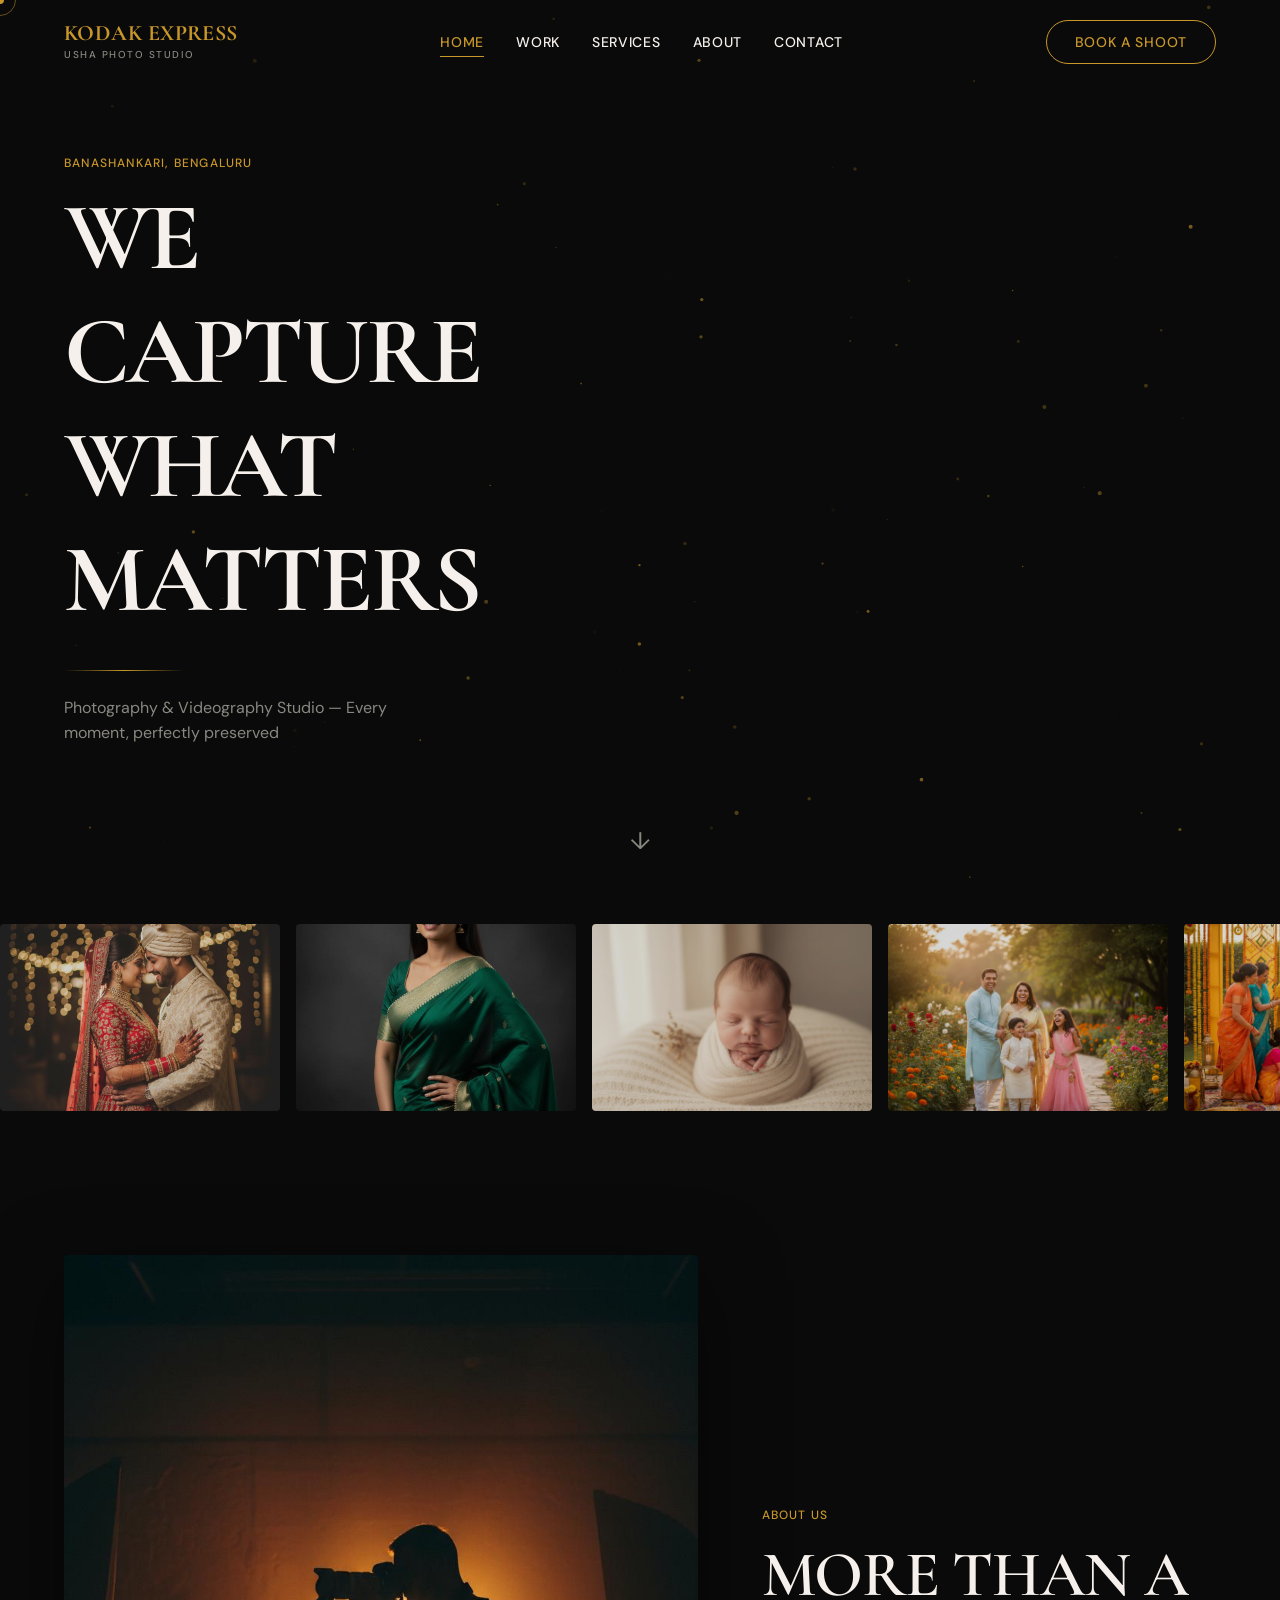
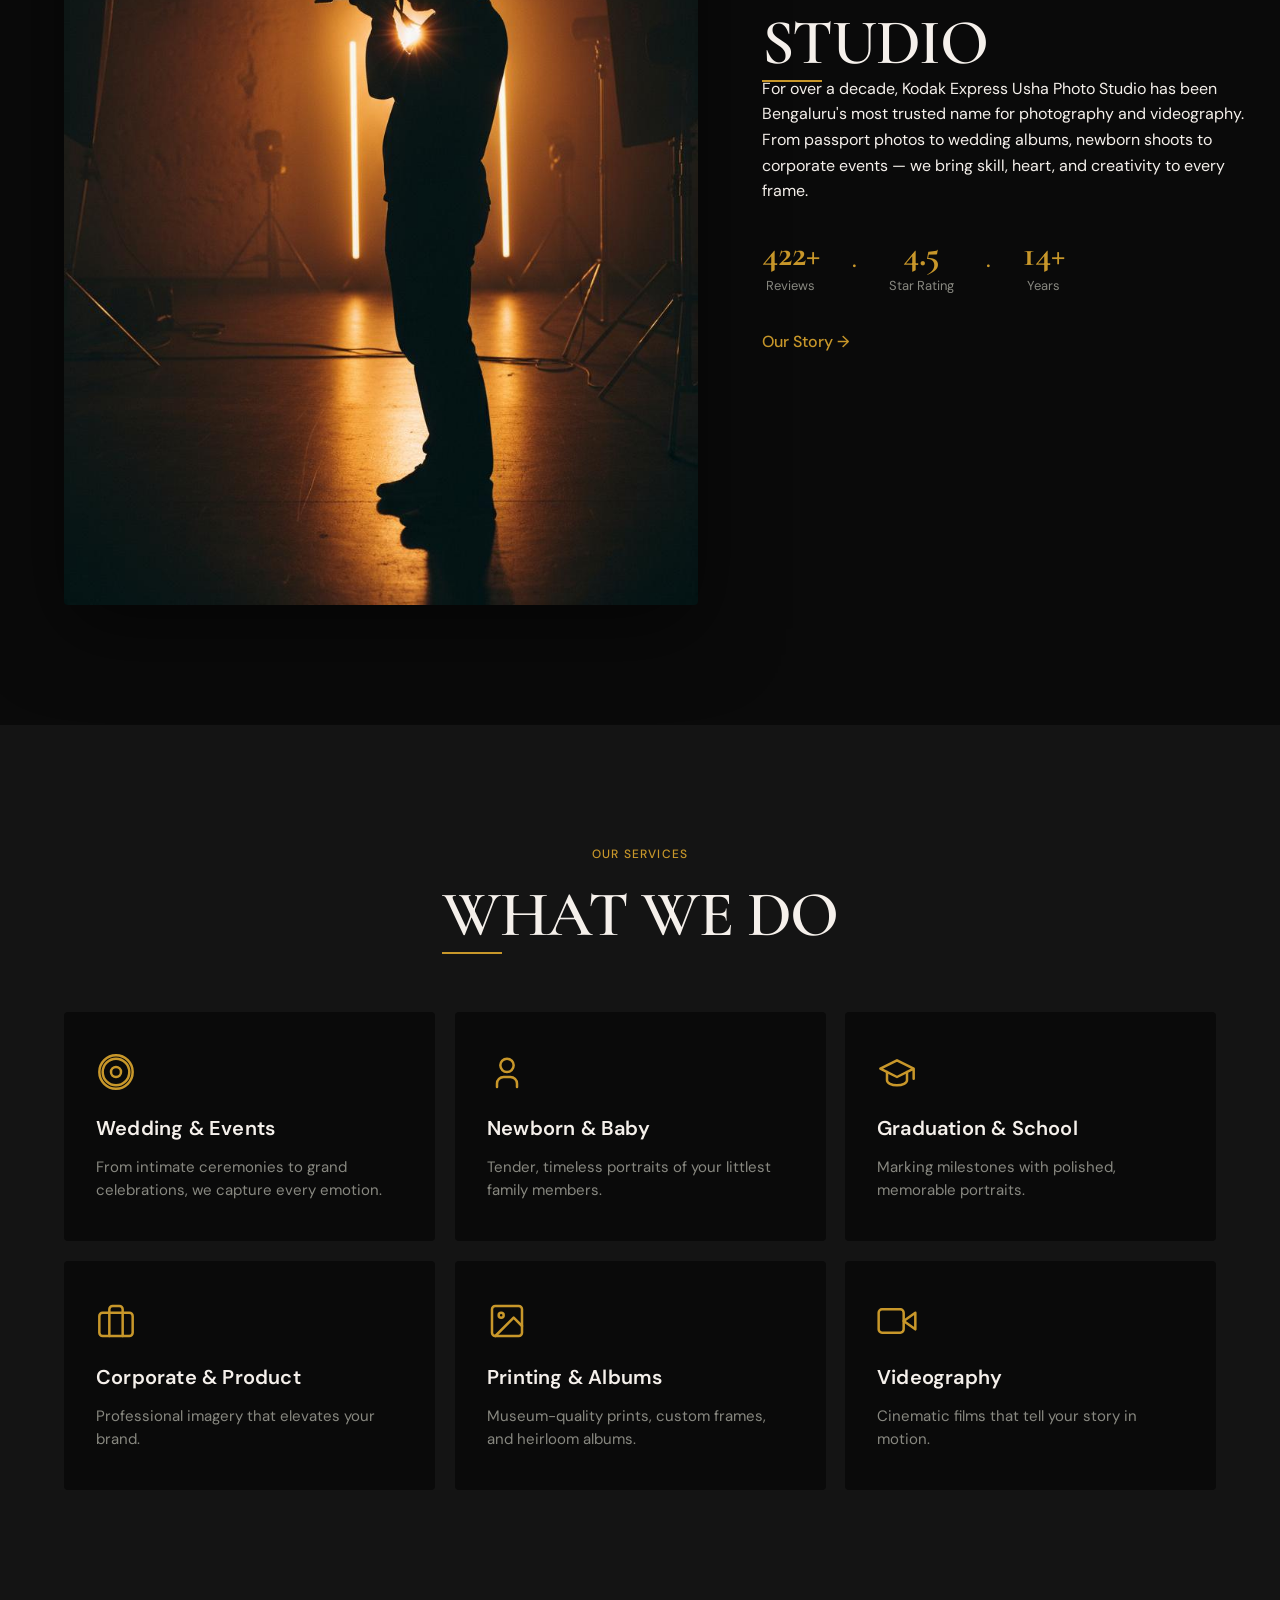
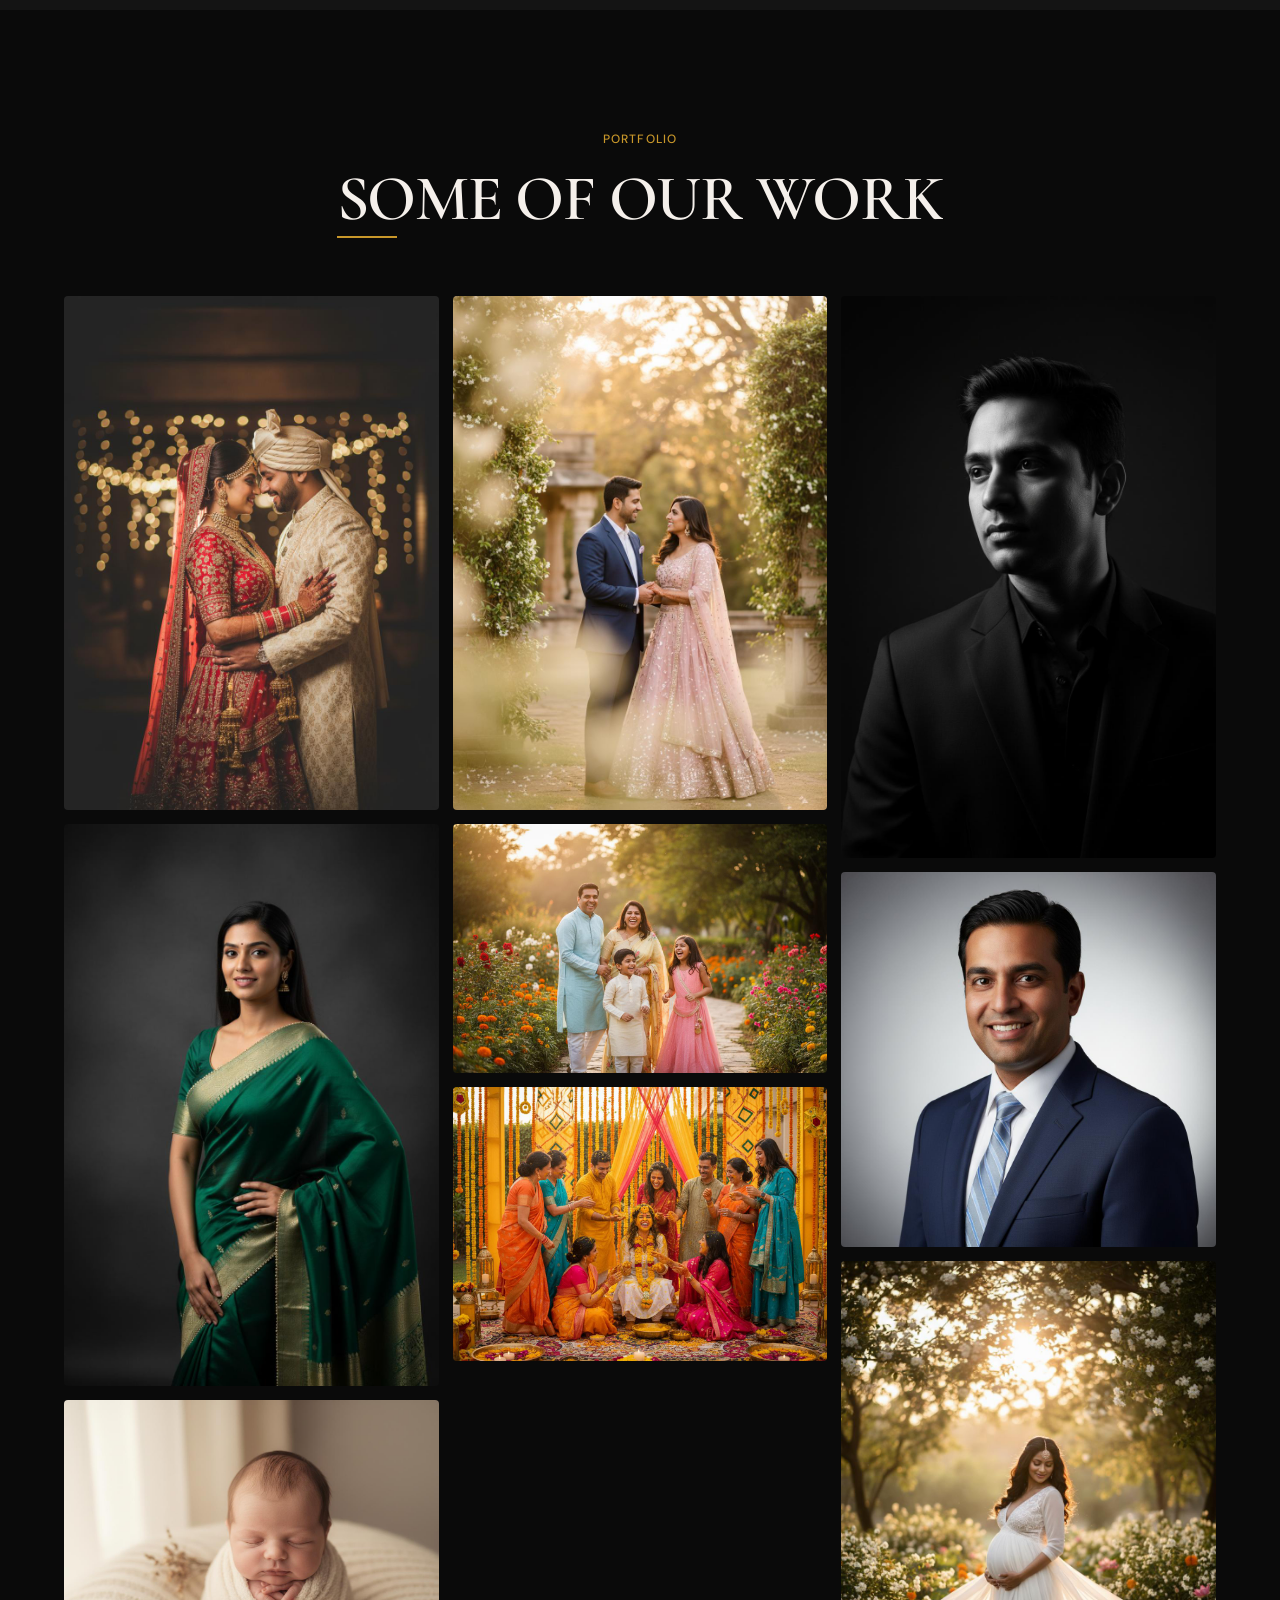
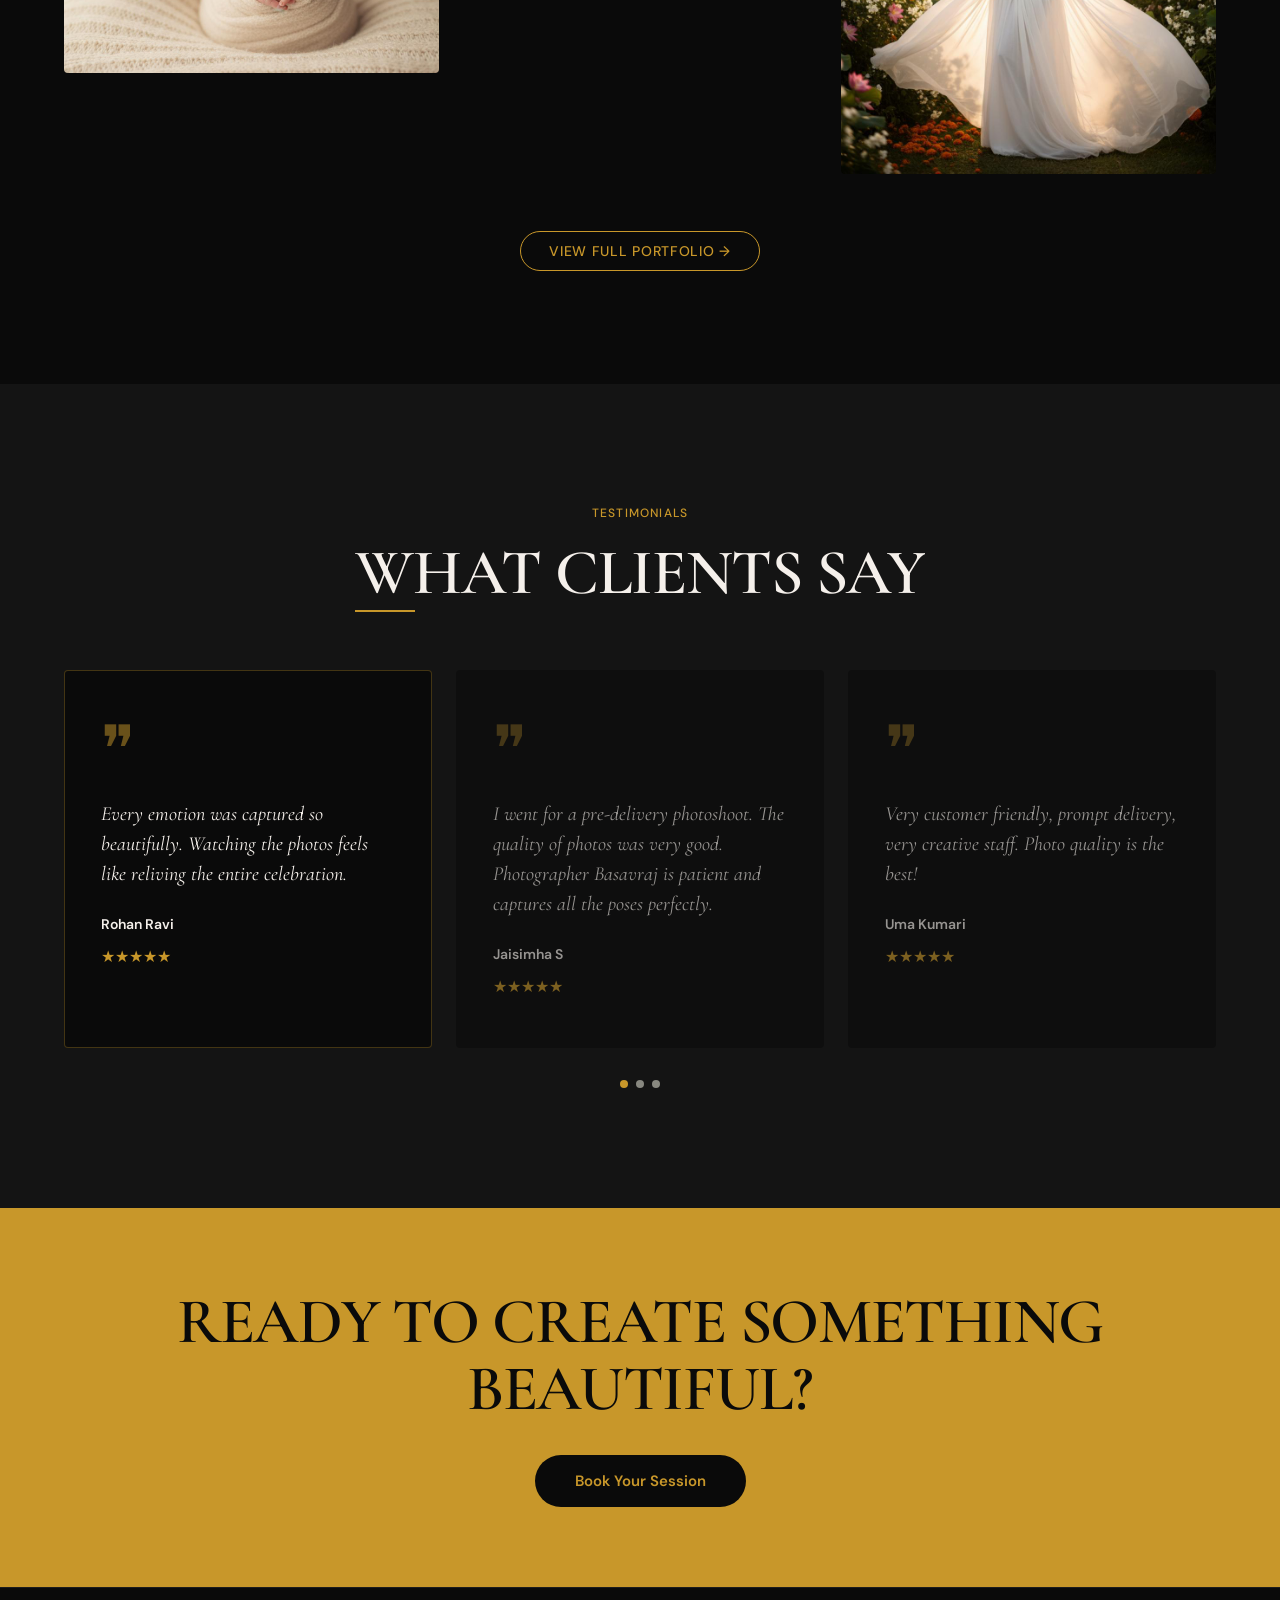
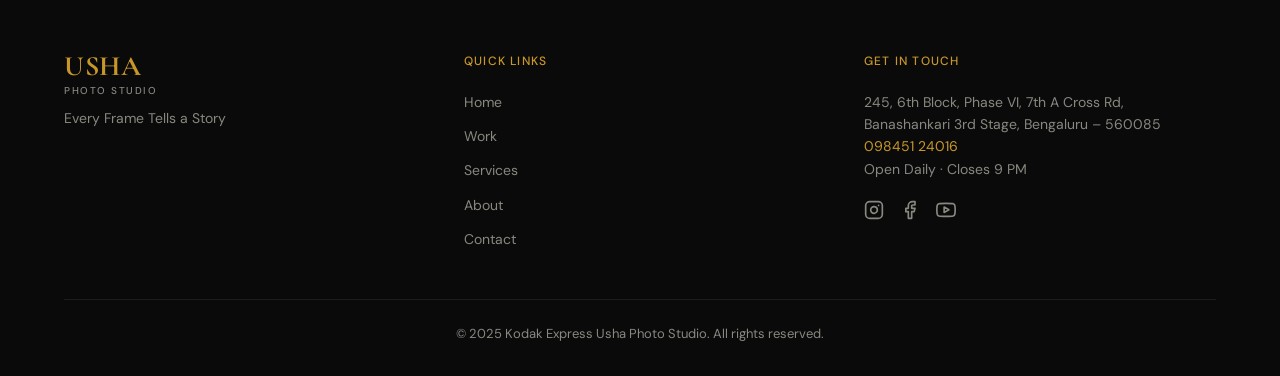
==== commit e271d9d1: "pop" ====
--- a/index.html
+++ b/index.html
@@ -26,8 +26,8 @@
   <!-- ====== NAVIGATION ====== -->
   <nav id="navbar">
     <a href="index.html" class="logo">
-      <span class="logo-main">USHA</span>
-      <span class="logo-sub">PHOTO STUDIO</span>
+      <span class="logo-main">KODAK EXPRESS</span>
+      <span class="logo-sub">USHA PHOTO STUDIO</span>
     </a>
 
     <div class="nav-links">
@@ -60,41 +60,13 @@
   <main>
 
     <!-- ─── Hero Section ─── -->
-    <section id="hero">
-      <div class="hero-text">
+    <section id="hero" class="hero">
+      <canvas id="particles-canvas" aria-hidden="true"></canvas>
+      <div class="hero-content">
         <div class="hero-eyebrow">BANASHANKARI, BENGALURU</div>
-        <h1 class="hero-title split-text">WE CAPTURE WHAT MATTERS</h1>
+        <h1 class="hero-title">WE CAPTURE WHAT MATTERS</h1>
+        <div class="hero-line"></div>
         <p class="hero-subtitle">Photography &amp; Videography Studio — Every moment, perfectly preserved</p>
-      </div>
-
-      <!-- THE CAMERA -->
-      <div id="camera-graphic">
-        <div class="camera-illustration">
-          <svg class="camera-svg" viewBox="0 0 400 300" fill="none" xmlns="http://www.w3.org/2000/svg" aria-hidden="true">
-            <rect x="20" y="80" width="360" height="200" rx="8" stroke="rgba(245,240,235,0.45)" stroke-width="1.25"/>
-            <path d="M140 80 L160 40 L240 40 L260 80" stroke="rgba(245,240,235,0.45)" stroke-width="1.25" fill="none"/>
-            <rect x="185" y="32" width="30" height="8" rx="2" stroke="rgba(245,240,235,0.35)" stroke-width="1"/>
-            <circle cx="320" cy="72" r="8" stroke="rgba(245,240,235,0.4)" stroke-width="1"/>
-            <rect x="60" y="68" width="40" height="12" rx="4" stroke="rgba(245,240,235,0.35)" stroke-width="1"/>
-            <line x1="340" y1="100" x2="340" y2="260" stroke="rgba(245,240,235,0.2)" stroke-width="1"/>
-            <line x1="350" y1="100" x2="350" y2="260" stroke="rgba(245,240,235,0.2)" stroke-width="1"/>
-            <circle cx="200" cy="180" r="95" stroke="#C8972A" stroke-width="1.35" opacity="0.88"/>
-            <circle cx="200" cy="180" r="88" stroke="rgba(245,240,235,0.4)" stroke-width="1"/>
-            <circle cx="60" cy="100" r="4" stroke="rgba(245,240,235,0.35)" stroke-width="1"/>
-            <circle cx="75" cy="100" r="4" stroke="rgba(245,240,235,0.35)" stroke-width="1"/>
-            <text x="200" y="120" text-anchor="middle" fill="rgba(245,240,235,0.4)" font-size="8" font-family="DM Sans, sans-serif" letter-spacing="2">KODAK EXPRESS</text>
-          </svg>
-          <div class="lens-mount" aria-hidden="true">
-            <div class="lens-glass">
-              <span class="lens-ring" style="width:88%;height:88%;"></span>
-              <span class="lens-ring" style="width:72%;height:72%;"></span>
-              <span class="lens-ring" style="width:56%;height:56%;"></span>
-              <span class="lens-ring" style="width:38%;height:38%;"></span>
-              <div class="lens-shine"></div>
-              <div class="lens-aperture"></div>
-            </div>
-          </div>
-        </div>
       </div>
 
       <div class="scroll-indicator">&#8595;</div>
--- a/css/styles.css
+++ b/css/styles.css
@@ -165,10 +165,11 @@
 
 .logo-main {
   font-family: 'Cormorant Garamond', serif;
-  font-size: 24px;
+  font-size: clamp(17px, 2.2vw, 22px);
   font-weight: 700;
   color: var(--gold);
-  line-height: 1;
+  line-height: 1.05;
+  letter-spacing: 0.02em;
 }
 
 .logo-sub {
@@ -290,124 +291,20 @@
   letter-spacing: 0;
 }
 
-/* ─── 6. The Camera ─── */
-#camera-graphic {
+/* ─── 6. Hero — particles & content ─── */
+#particles-canvas {
   position: absolute;
-  top: 50%;
-  left: 50%;
-  transform: translate(-50%, -50%);
-  width: 420px;
-  max-width: min(420px, 90vw);
-  z-index: 10;
-  pointer-events: none;
-}
-
-.camera-illustration {
-  position: relative;
-  width: 100%;
-}
-
-.camera-svg {
-  width: 100%;
-  height: auto;
-  display: block;
-}
-
-.lens-mount {
-  position: absolute;
-  top: 50%;
-  left: 50%;
-  transform: translate(-50%, -50%);
-  width: 42%;
-  aspect-ratio: 1;
-  z-index: 5;
-  pointer-events: none;
-}
-
-.lens-glass {
-  background: radial-gradient(circle at 35% 35%,
-    #1a2035 0%,
-    #0d1420 40%,
-    #050810 100%
-  );
-  border-radius: 50%;
-  position: relative;
-  overflow: hidden;
+  top: 0;
+  left: 0;
   width: 100%;
   height: 100%;
-}
-
-.lens-ring {
-  position: absolute;
-  border: 1px solid rgba(255, 255, 255, 0.06);
-  border-radius: 50%;
-  top: 50%;
-  left: 50%;
-  transform: translate(-50%, -50%);
+  z-index: 0;
   pointer-events: none;
 }
 
-.lens-shine {
-  position: absolute;
-  width: 90%;
-  height: 90%;
-  top: 5%;
-  left: 5%;
-  border-radius: 50%;
-  border: 1px solid transparent;
-  border-top-color: rgba(255, 255, 255, 0.12);
-  opacity: 0.15;
-  transform-origin: 50% 50%;
-  animation: lensRotate 6s linear infinite;
-  pointer-events: none;
-}
-
-.lens-aperture {
-  position: absolute;
-  top: 50%;
-  left: 50%;
-  transform: translate(-50%, -50%);
-  width: 14%;
-  height: 14%;
-  min-width: 5px;
-  min-height: 5px;
-  background: #2a2a30;
-  clip-path: polygon(50% 0%, 100% 25%, 100% 75%, 50% 100%, 0% 75%, 0% 25%);
-  pointer-events: none;
-}
-
-@keyframes lensRotate {
-  from { transform: rotate(0deg); }
-  to { transform: rotate(360deg); }
-}
-
-.camera-pinned {
-  position: fixed !important;
-  bottom: 28px !important;
-  right: 28px !important;
-  left: auto !important;
-  top: auto !important;
-  width: 72px !important;
-  max-width: 72px !important;
-  z-index: 9999;
-  animation: cameraFloat 3.5s ease-in-out infinite;
-  filter: drop-shadow(0 6px 18px rgba(200, 151, 42, 0.45));
-  cursor: pointer;
-  transition: filter 0.3s ease;
-}
-
-.camera-pinned:hover {
-  filter: drop-shadow(0 6px 28px rgba(200, 151, 42, 0.8));
-}
-
-@keyframes cameraFloat {
-  0%, 100% { transform: translateY(0px) rotate(0deg); }
-  25% { transform: translateY(-6px) rotate(-1deg); }
-  75% { transform: translateY(-3px) rotate(1deg); }
-}
-
 /* ─── 7. Hero Section ─── */
-#hero {
+#hero,
+.hero {
   position: relative;
   width: 100%;
   min-height: 100vh;
@@ -417,12 +314,12 @@
   overflow: hidden;
 }
 
-.hero-text {
+.hero-content {
   position: relative;
-  z-index: 20;
+  z-index: 2;
   padding-left: var(--container-pad);
-  max-width: 40%;
-  transition: opacity 0.2s ease;
+  padding-right: var(--container-pad);
+  max-width: min(720px, 100%);
 }
 
 .hero-eyebrow {
@@ -442,7 +339,26 @@
   color: var(--white);
   line-height: 1.0;
   letter-spacing: -0.03em;
-  margin-bottom: 24px;
+  margin-bottom: 0;
+}
+
+.hero-line {
+  width: 0;
+  height: 1px;
+  background: linear-gradient(90deg, transparent, #C8972A, transparent);
+  margin: 24px 0;
+  animation: drawLine 1.4s ease forwards 1.2s;
+}
+
+@keyframes drawLine {
+  from {
+    width: 0;
+    opacity: 0;
+  }
+  to {
+    width: 120px;
+    opacity: 1;
+  }
 }
 
 .split-word {
@@ -1549,31 +1465,20 @@
     padding: 120px var(--container-pad) 80px;
   }
   
-  .hero-text {
+  .hero-content {
     max-width: 100%;
     text-align: center;
-    padding-left: 0;
-    margin-bottom: 40px;
+    padding-left: var(--container-pad);
+    margin-bottom: 0;
   }
   
   .hero-subtitle {
     margin: 0 auto;
   }
-  
-  #camera-graphic {
-    position: relative;
-    top: auto;
-    left: auto;
-    transform: none;
-    width: min(420px, 80vw);
-    max-width: 80vw;
-  }
-  
-  .camera-pinned {
-    width: 60px !important;
-    max-width: 60px !important;
-    bottom: 20px !important;
-    right: 20px !important;
+
+  .hero-line {
+    margin-left: auto;
+    margin-right: auto;
   }
   
   .about-container {
@@ -1659,12 +1564,20 @@
     scroll-behavior: auto;
   }
   
-  .camera-pinned {
+  #particles-canvas {
+    display: none;
+  }
+
+  .hero-line {
+    width: 120px !important;
+    opacity: 1 !important;
     animation: none;
   }
 
-  .lens-shine {
-    animation: none;
+  #hero .hero-title .word-inner {
+    transform: none !important;
+    opacity: 1 !important;
+    transition: none !important;
   }
   
   .marquee-track {
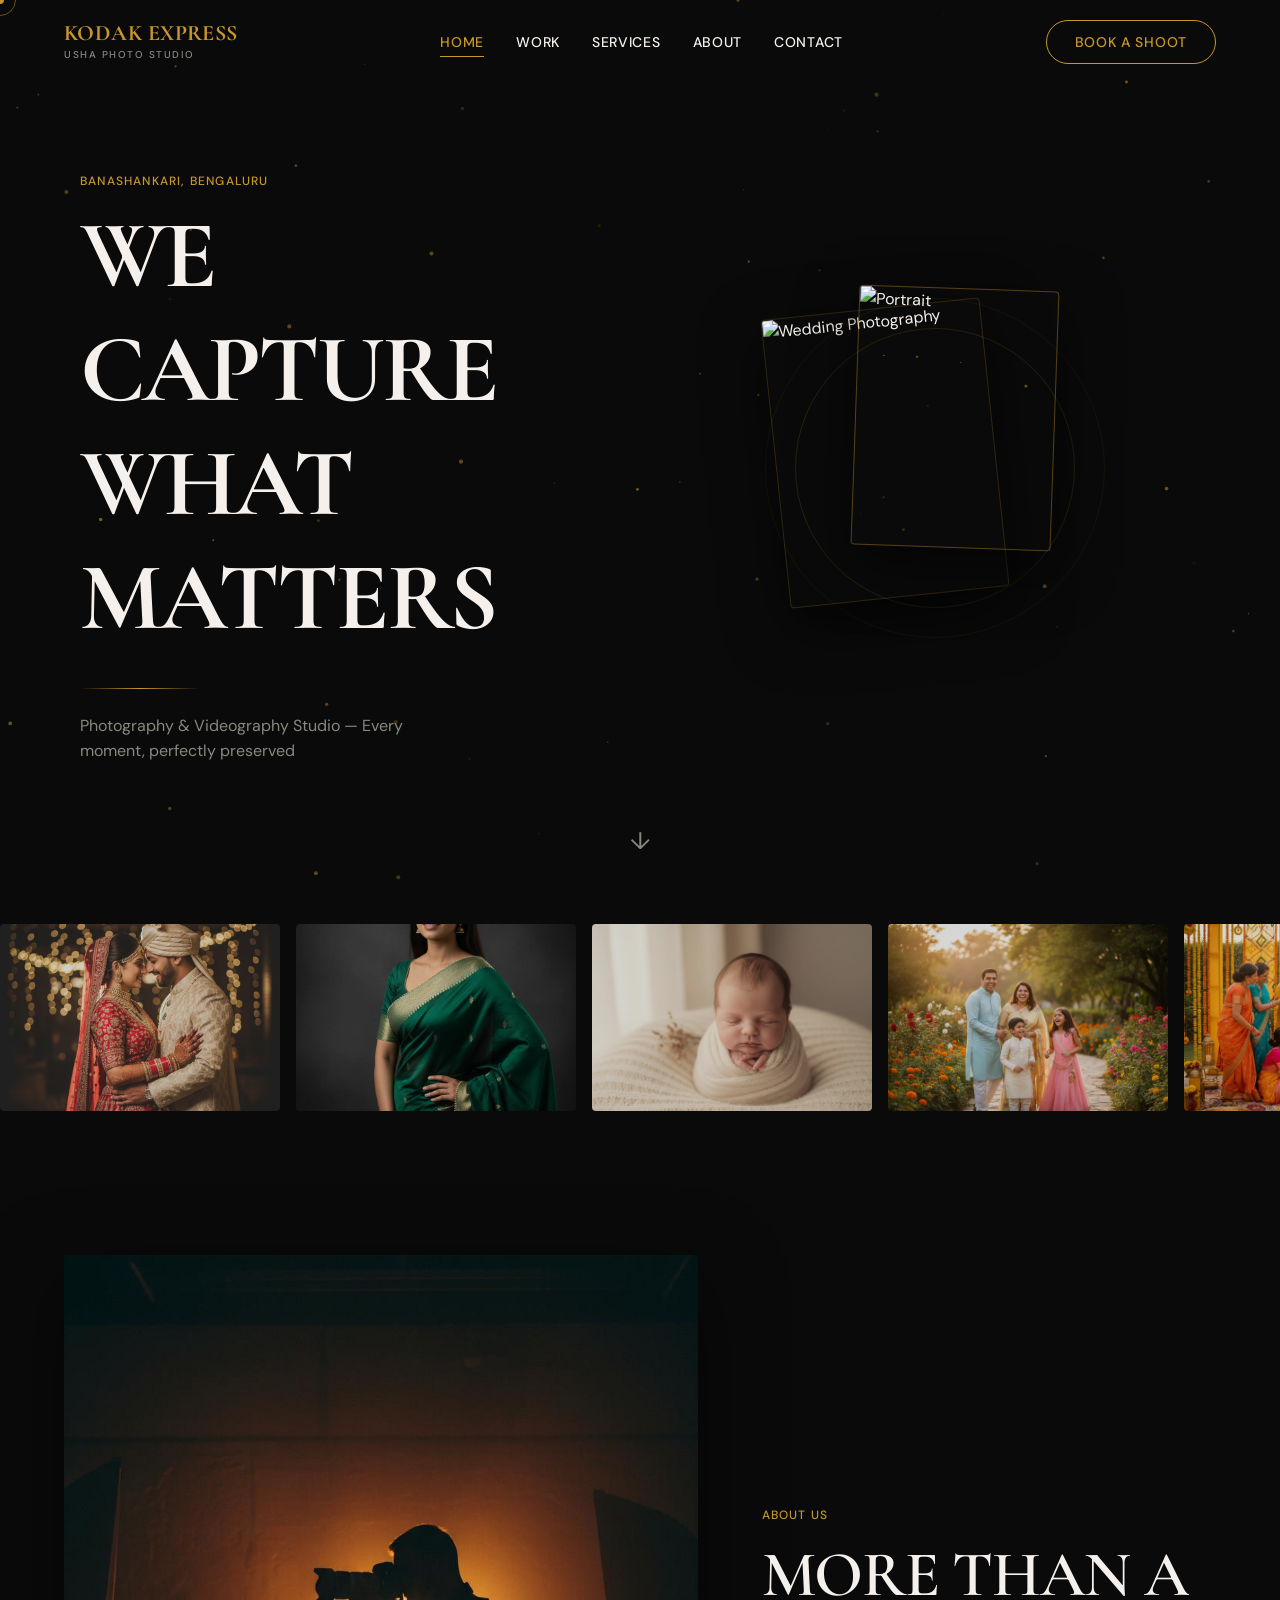
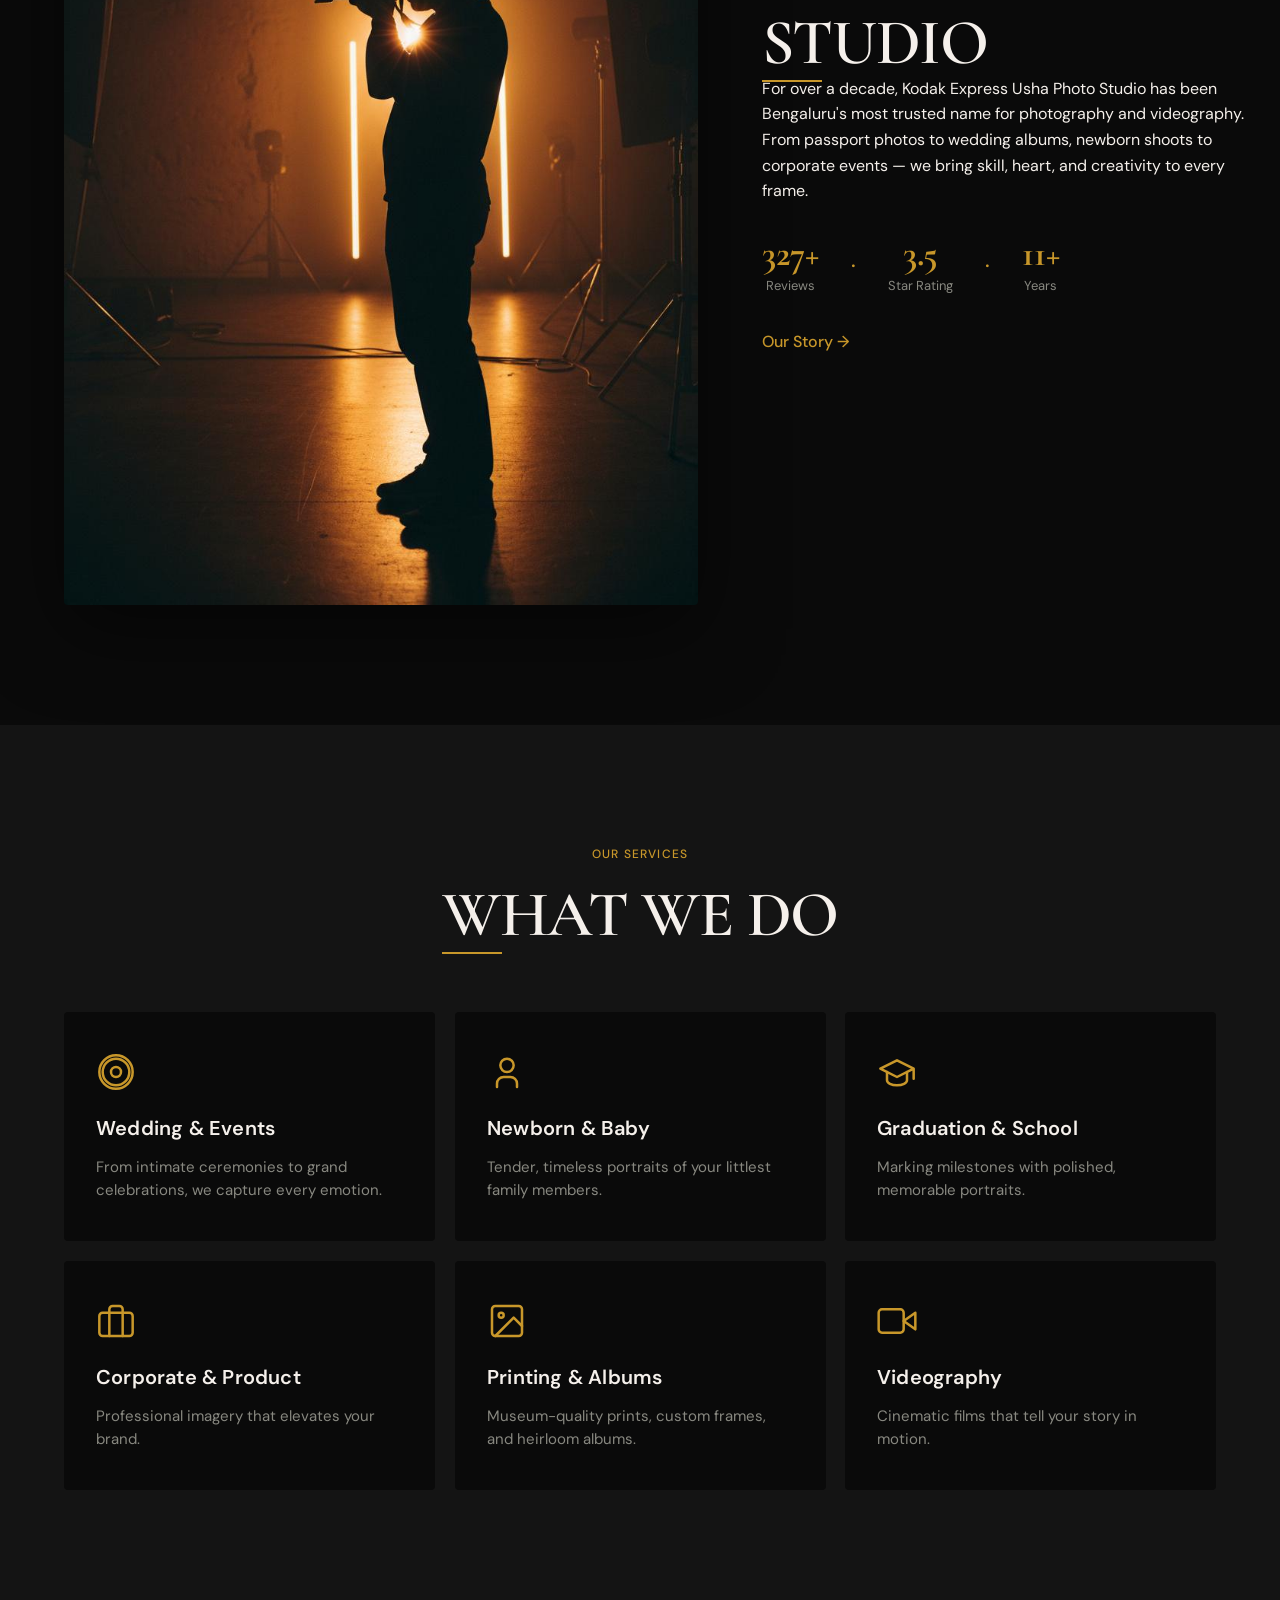
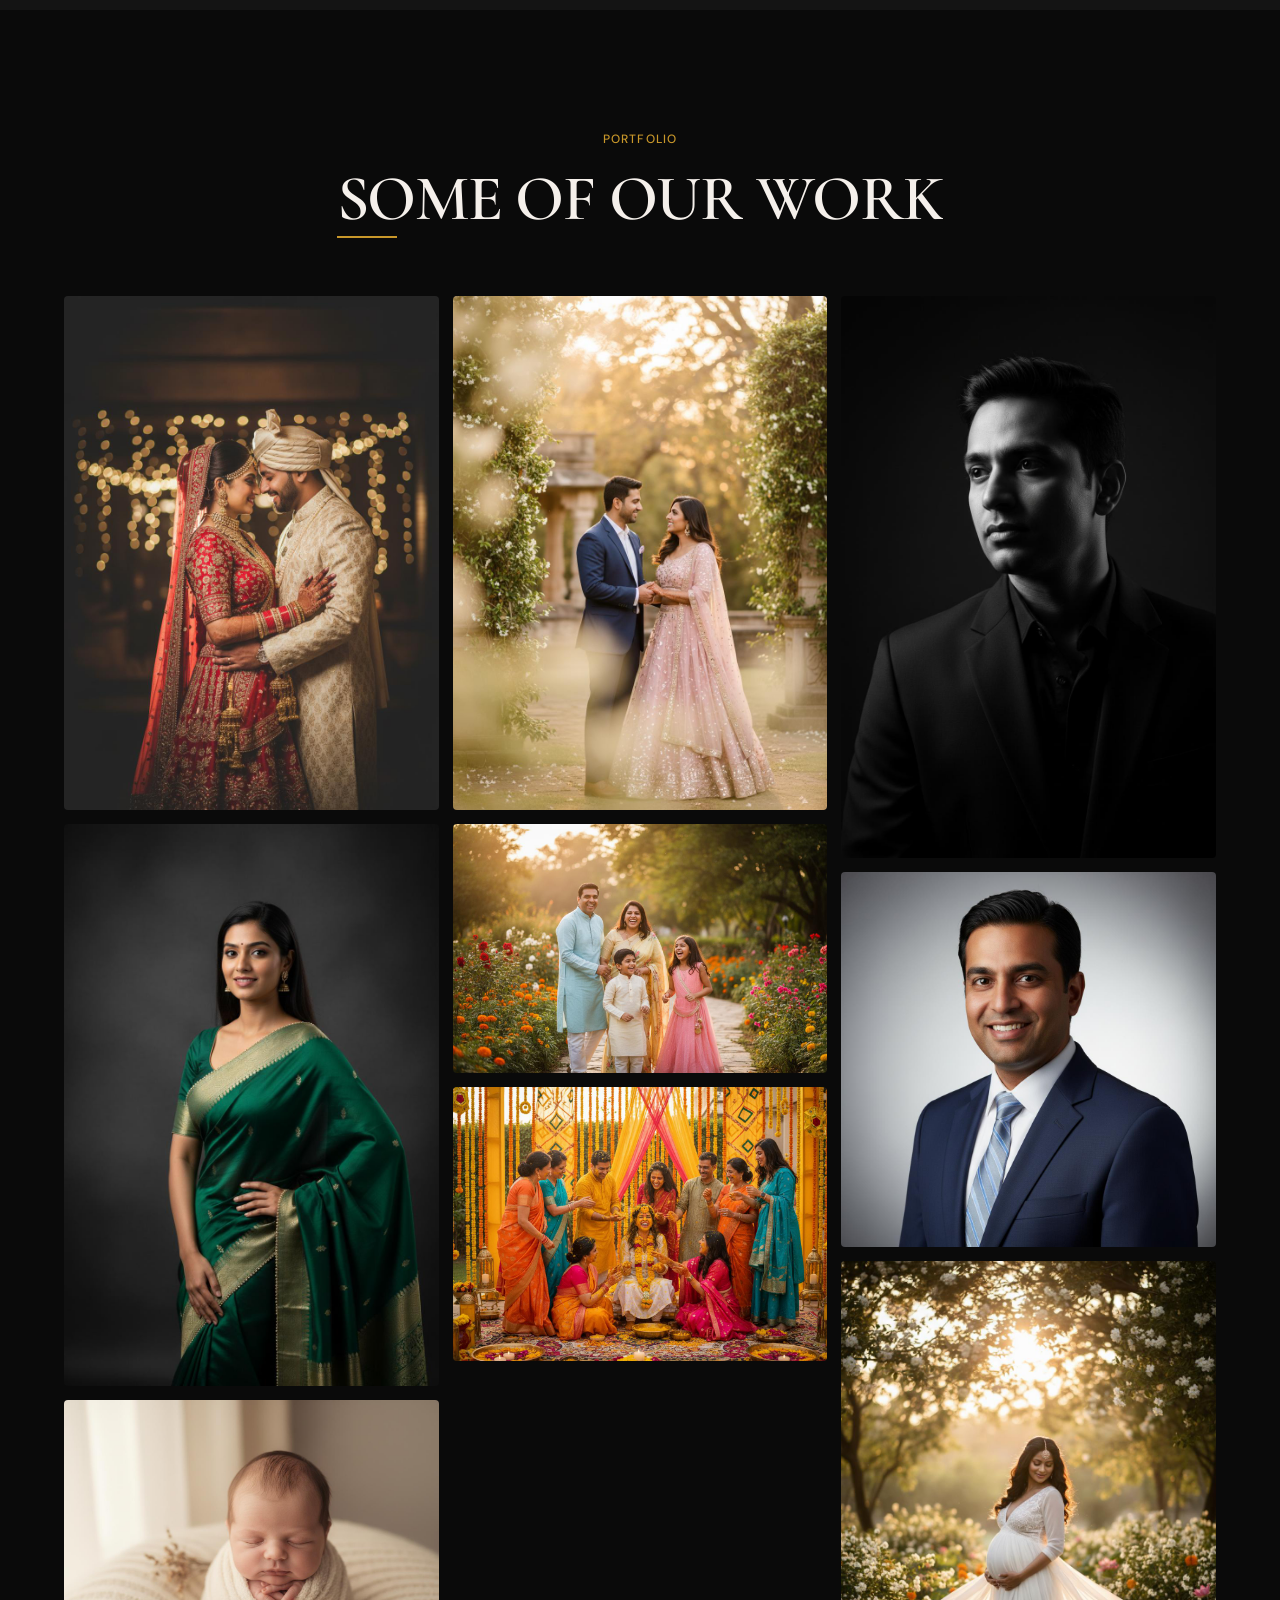
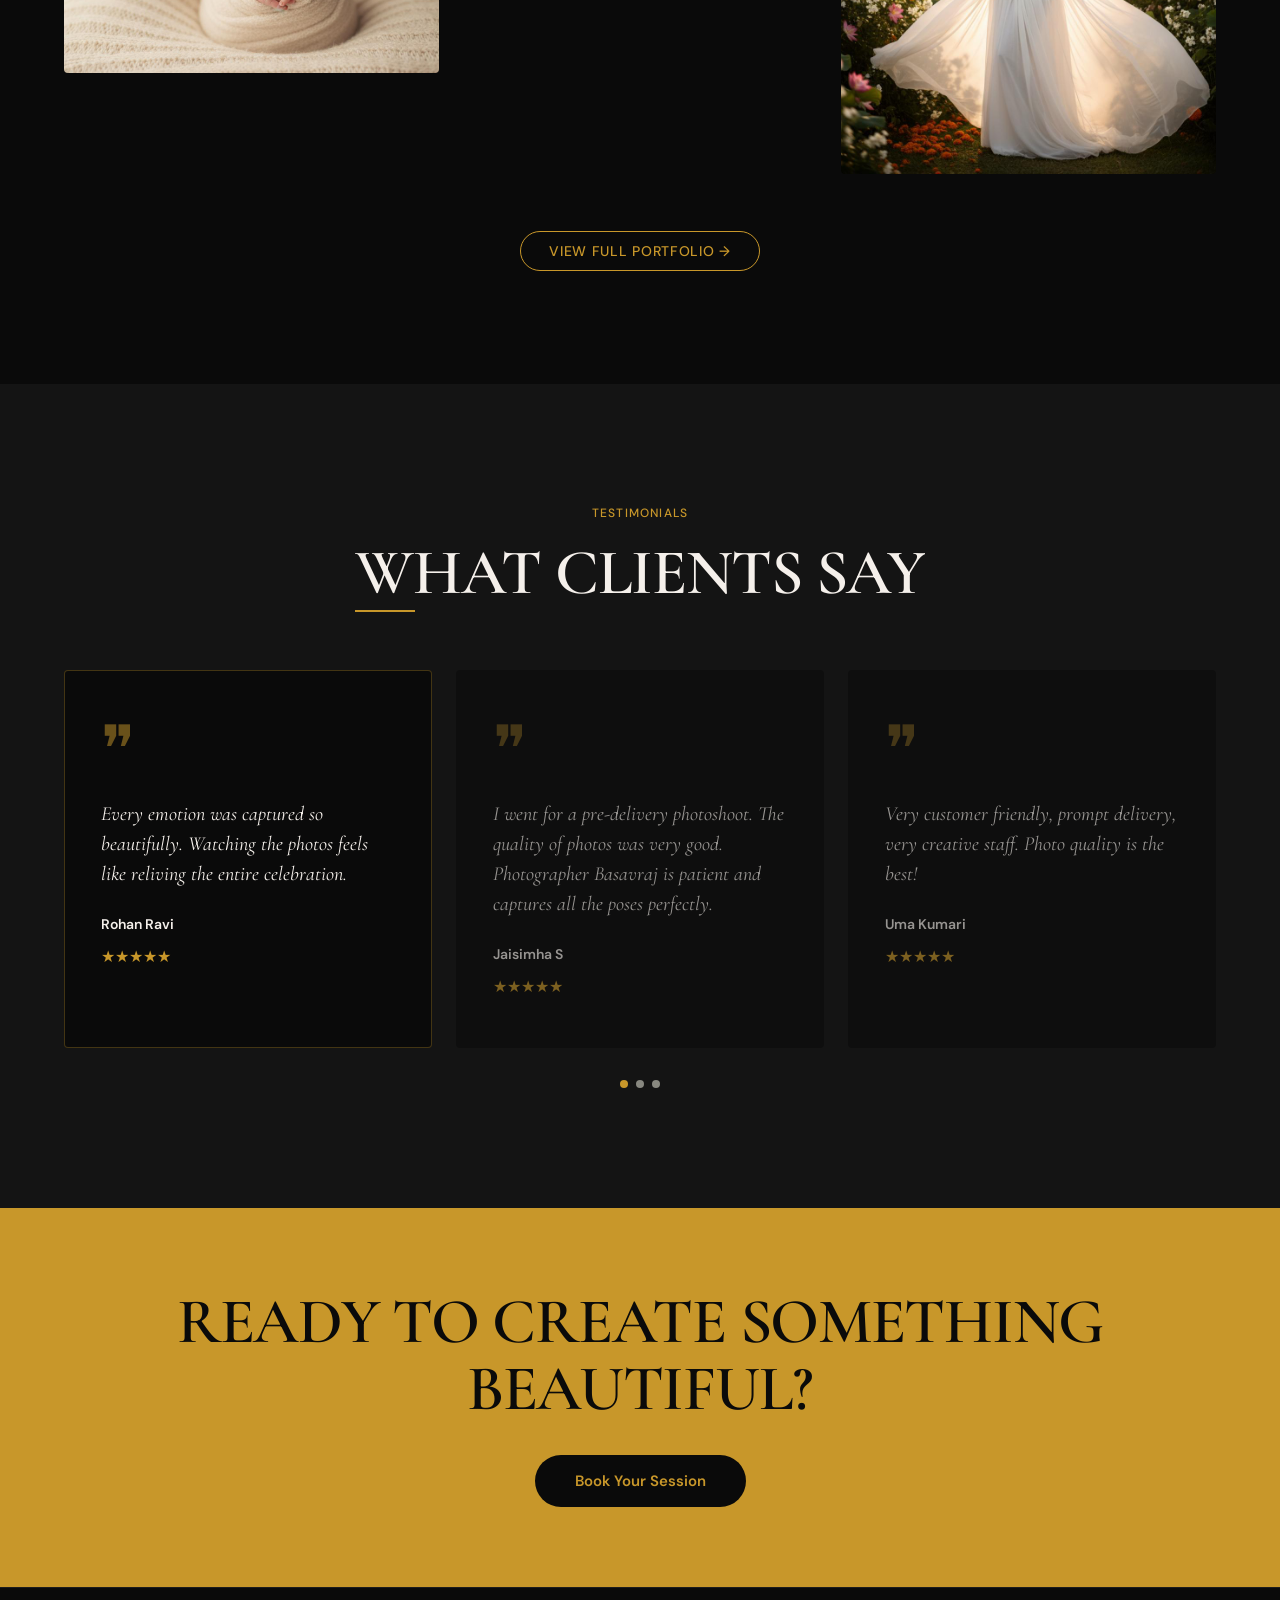
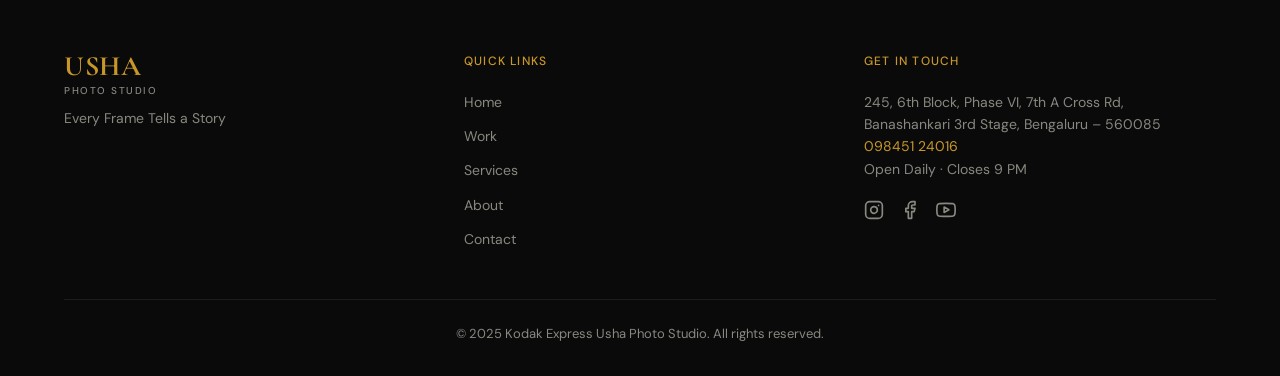
==== commit 027e04a1: "hu" ====
--- a/index.html
+++ b/index.html
@@ -62,11 +62,26 @@
     <!-- ─── Hero Section ─── -->
     <section id="hero" class="hero">
       <canvas id="particles-canvas" aria-hidden="true"></canvas>
-      <div class="hero-content">
-        <div class="hero-eyebrow">BANASHANKARI, BENGALURU</div>
-        <h1 class="hero-title">WE CAPTURE WHAT MATTERS</h1>
-        <div class="hero-line"></div>
-        <p class="hero-subtitle">Photography &amp; Videography Studio — Every moment, perfectly preserved</p>
+      <div class="hero-inner">
+        <div class="hero-content hero-text">
+          <div class="hero-eyebrow">BANASHANKARI, BENGALURU</div>
+          <h1 class="hero-title">WE CAPTURE WHAT MATTERS</h1>
+          <div class="hero-line"></div>
+          <p class="hero-subtitle">Photography &amp; Videography Studio — Every moment, perfectly preserved</p>
+        </div>
+        <div class="hero-visual">
+          <div class="hero-img-stack">
+            <div class="hero-img hero-img-1">
+              <img src="https://source.unsplash.com/600x800/?wedding,photography" alt="Wedding Photography" loading="eager">
+            </div>
+            <div class="hero-img hero-img-2">
+              <img src="https://source.unsplash.com/500x600/?portrait,studio" alt="Portrait" loading="eager">
+            </div>
+            <div class="hero-img hero-img-3">
+              <img src="https://source.unsplash.com/400x400/?baby,photography" alt="Baby Shoot" loading="eager">
+            </div>
+          </div>
+        </div>
       </div>
 
       <div class="scroll-indicator">&#8595;</div>
--- a/css/styles.css
+++ b/css/styles.css
@@ -310,16 +310,177 @@
   min-height: 100vh;
   background: var(--black);
   display: flex;
+  flex-direction: column;
+  align-items: stretch;
+  overflow: hidden;
+}
+
+.hero-content-wrapper,
+.hero-inner,
+.hero > .container {
+  display: flex;
+  flex-direction: row;
   align-items: center;
-  overflow: hidden;
-}
-
-.hero-content {
+  justify-content: space-between;
+  gap: 60px;
+  width: 100%;
+  max-width: var(--container-max);
+  margin: 0 auto;
+  box-sizing: border-box;
+  min-height: 0;
+  flex: 1;
+  padding: clamp(96px, 14vh, 140px) 80px clamp(80px, 10vh, 120px);
   position: relative;
   z-index: 2;
-  padding-left: var(--container-pad);
-  padding-right: var(--container-pad);
-  max-width: min(720px, 100%);
+}
+
+.hero-text,
+.hero-content {
+  flex: 1;
+  min-width: 0;
+  position: relative;
+  z-index: 2;
+  padding-left: 0;
+  padding-right: 0;
+  max-width: min(620px, 100%);
+}
+
+.hero-visual {
+  position: relative;
+  width: 100%;
+  height: 100%;
+  min-height: 440px;
+  display: flex;
+  align-items: center;
+  justify-content: center;
+  z-index: 2;
+  flex: 1;
+}
+
+.hero-img-stack {
+  position: relative;
+  width: 340px;
+  height: 440px;
+}
+
+.hero-img {
+  position: absolute;
+  overflow: hidden;
+  border-radius: 4px;
+  box-shadow: 0 20px 60px rgba(0, 0, 0, 0.6);
+}
+
+.hero-img img {
+  width: 100%;
+  height: 100%;
+  object-fit: cover;
+  display: block;
+  transition: transform 0.6s ease;
+}
+
+.hero-img-1 {
+  width: 220px;
+  height: 290px;
+  top: 60px;
+  left: 10px;
+  transform: rotate(-6deg);
+  z-index: 1;
+  animation: floatImg1 5s ease-in-out infinite;
+  border: 1px solid rgba(200, 151, 42, 0.2);
+}
+
+.hero-img-2 {
+  width: 200px;
+  height: 260px;
+  top: 40px;
+  left: 90px;
+  transform: rotate(2deg);
+  z-index: 3;
+  animation: floatImg2 6s ease-in-out infinite;
+  border: 1px solid rgba(200, 151, 42, 0.4);
+}
+
+.hero-img-3 {
+  width: 150px;
+  height: 150px;
+  bottom: 20px;
+  right: 0;
+  transform: rotate(5deg);
+  z-index: 2;
+  animation: floatImg3 4.5s ease-in-out infinite;
+  border: 2px solid rgba(200, 151, 42, 0.6);
+}
+
+@keyframes floatImg1 {
+  0%, 100% { transform: rotate(-6deg) translateY(0px); }
+  50% { transform: rotate(-6deg) translateY(-12px); }
+}
+
+@keyframes floatImg2 {
+  0%, 100% { transform: rotate(2deg) translateY(0px); }
+  50% { transform: rotate(2deg) translateY(-8px); }
+}
+
+@keyframes floatImg3 {
+  0%, 100% { transform: rotate(5deg) translateY(0px); }
+  50% { transform: rotate(5deg) translateY(-10px); }
+}
+
+.hero-img:hover {
+  z-index: 10 !important;
+  transition: transform 0.3s ease, z-index 0s;
+  animation-play-state: paused;
+}
+
+.hero-img-1:hover {
+  transform: rotate(-6deg) translateY(-16px) scale(1.04);
+}
+
+.hero-img-2:hover {
+  transform: rotate(2deg) translateY(-16px) scale(1.04);
+}
+
+.hero-img-3:hover {
+  transform: rotate(5deg) translateY(-16px) scale(1.04);
+}
+
+.hero-img-stack::before {
+  content: '';
+  position: absolute;
+  width: 280px;
+  height: 280px;
+  border: 1px solid rgba(200, 151, 42, 0.15);
+  border-radius: 50%;
+  top: 50%;
+  left: 50%;
+  transform: translate(-50%, -50%);
+  animation: ringPulse 4s ease-in-out infinite;
+  pointer-events: none;
+}
+
+.hero-img-stack::after {
+  content: '';
+  position: absolute;
+  width: 340px;
+  height: 340px;
+  border: 1px solid rgba(200, 151, 42, 0.07);
+  border-radius: 50%;
+  top: 50%;
+  left: 50%;
+  transform: translate(-50%, -50%);
+  animation: ringPulse 4s ease-in-out infinite 0.5s;
+  pointer-events: none;
+}
+
+@keyframes ringPulse {
+  0%, 100% {
+    transform: translate(-50%, -50%) scale(1);
+    opacity: 0.6;
+  }
+  50% {
+    transform: translate(-50%, -50%) scale(1.04);
+    opacity: 1;
+  }
 }
 
 .hero-eyebrow {
@@ -1460,18 +1621,28 @@
   }
   
   #hero {
+    padding: 0;
+  }
+
+  .hero-content-wrapper,
+  .hero-inner,
+  .hero > .container {
     flex-direction: column;
+    padding: 120px 24px 80px;
+    gap: 32px;
     justify-content: center;
-    padding: 120px var(--container-pad) 80px;
-  }
-  
+  }
+
+  .hero-visual {
+    display: none;
+  }
+
+  .hero-text,
   .hero-content {
     max-width: 100%;
     text-align: center;
-    padding-left: var(--container-pad);
-    margin-bottom: 0;
-  }
-  
+  }
+
   .hero-subtitle {
     margin: 0 auto;
   }
@@ -1568,6 +1739,16 @@
     display: none;
   }
 
+  .hero-img {
+    animation: none !important;
+    opacity: 1 !important;
+  }
+
+  .hero-img-stack::before,
+  .hero-img-stack::after {
+    animation: none !important;
+  }
+
   .hero-line {
     width: 120px !important;
     opacity: 1 !important;
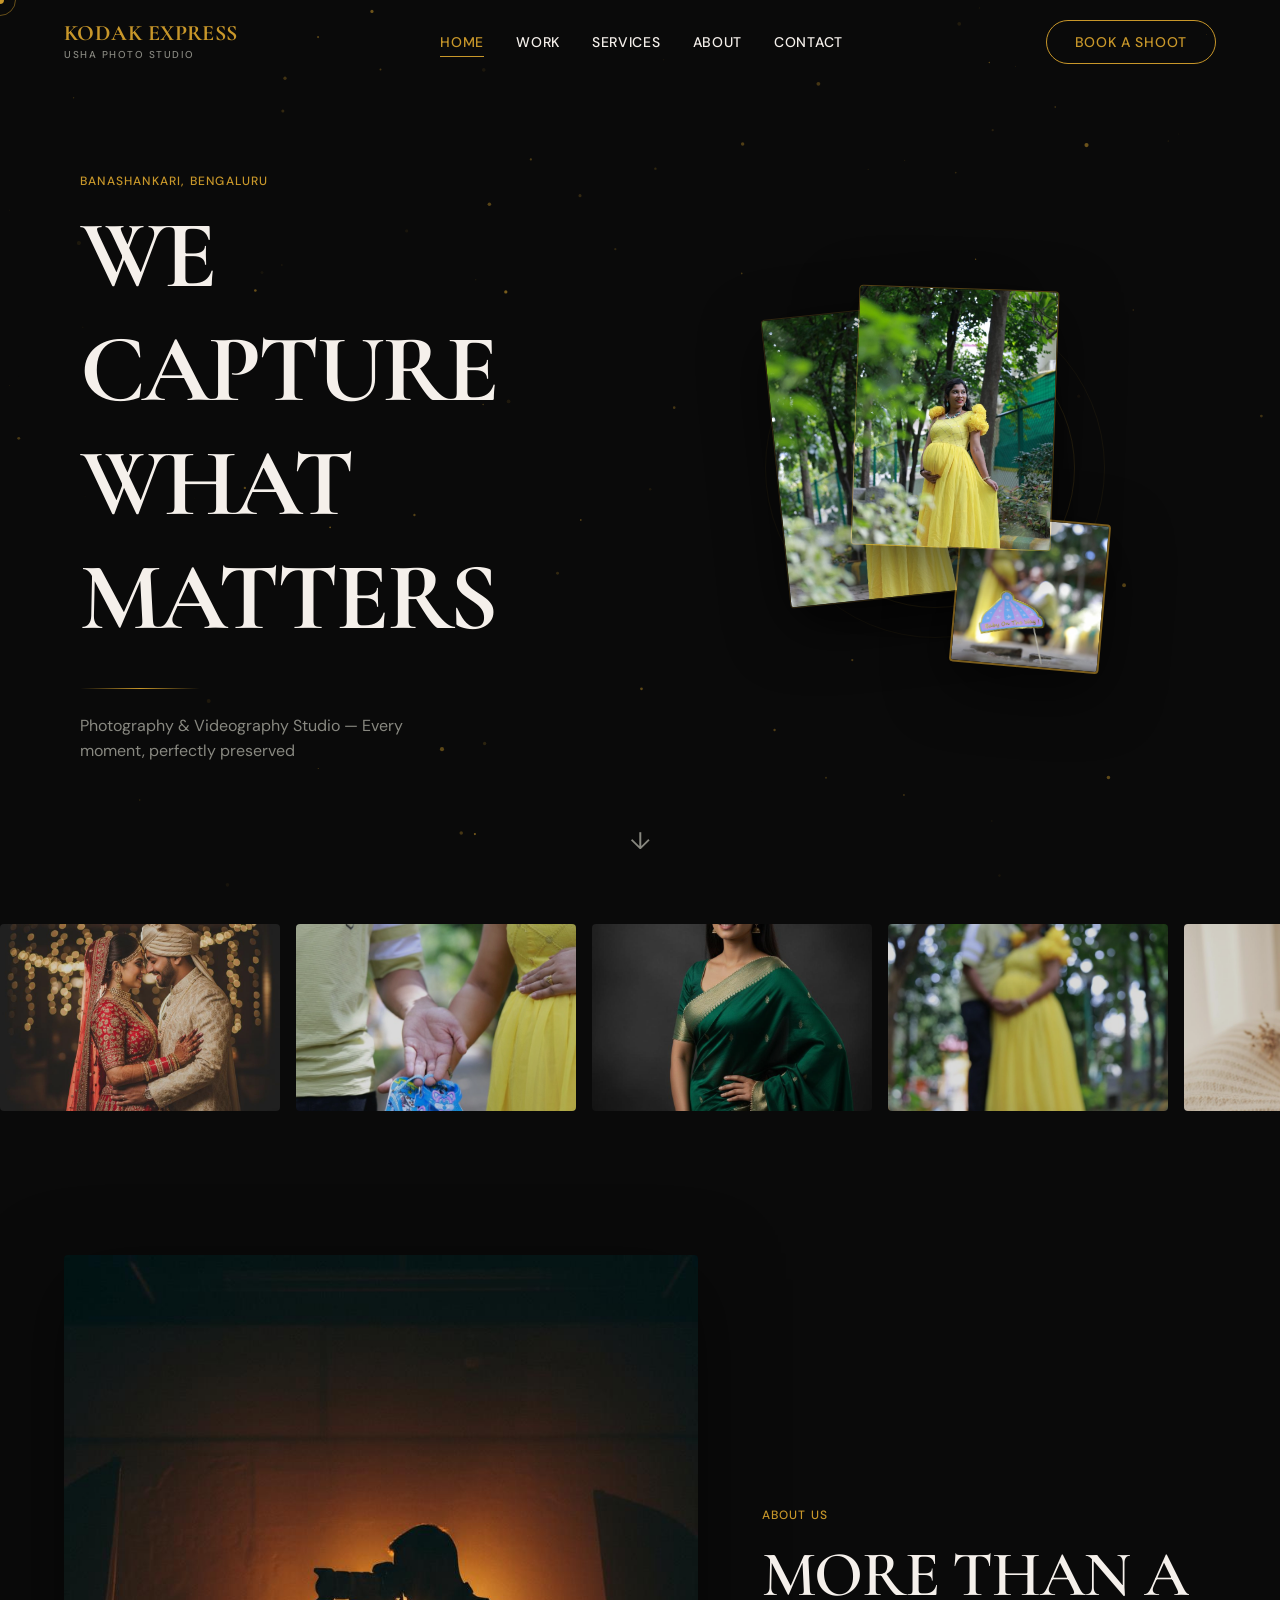
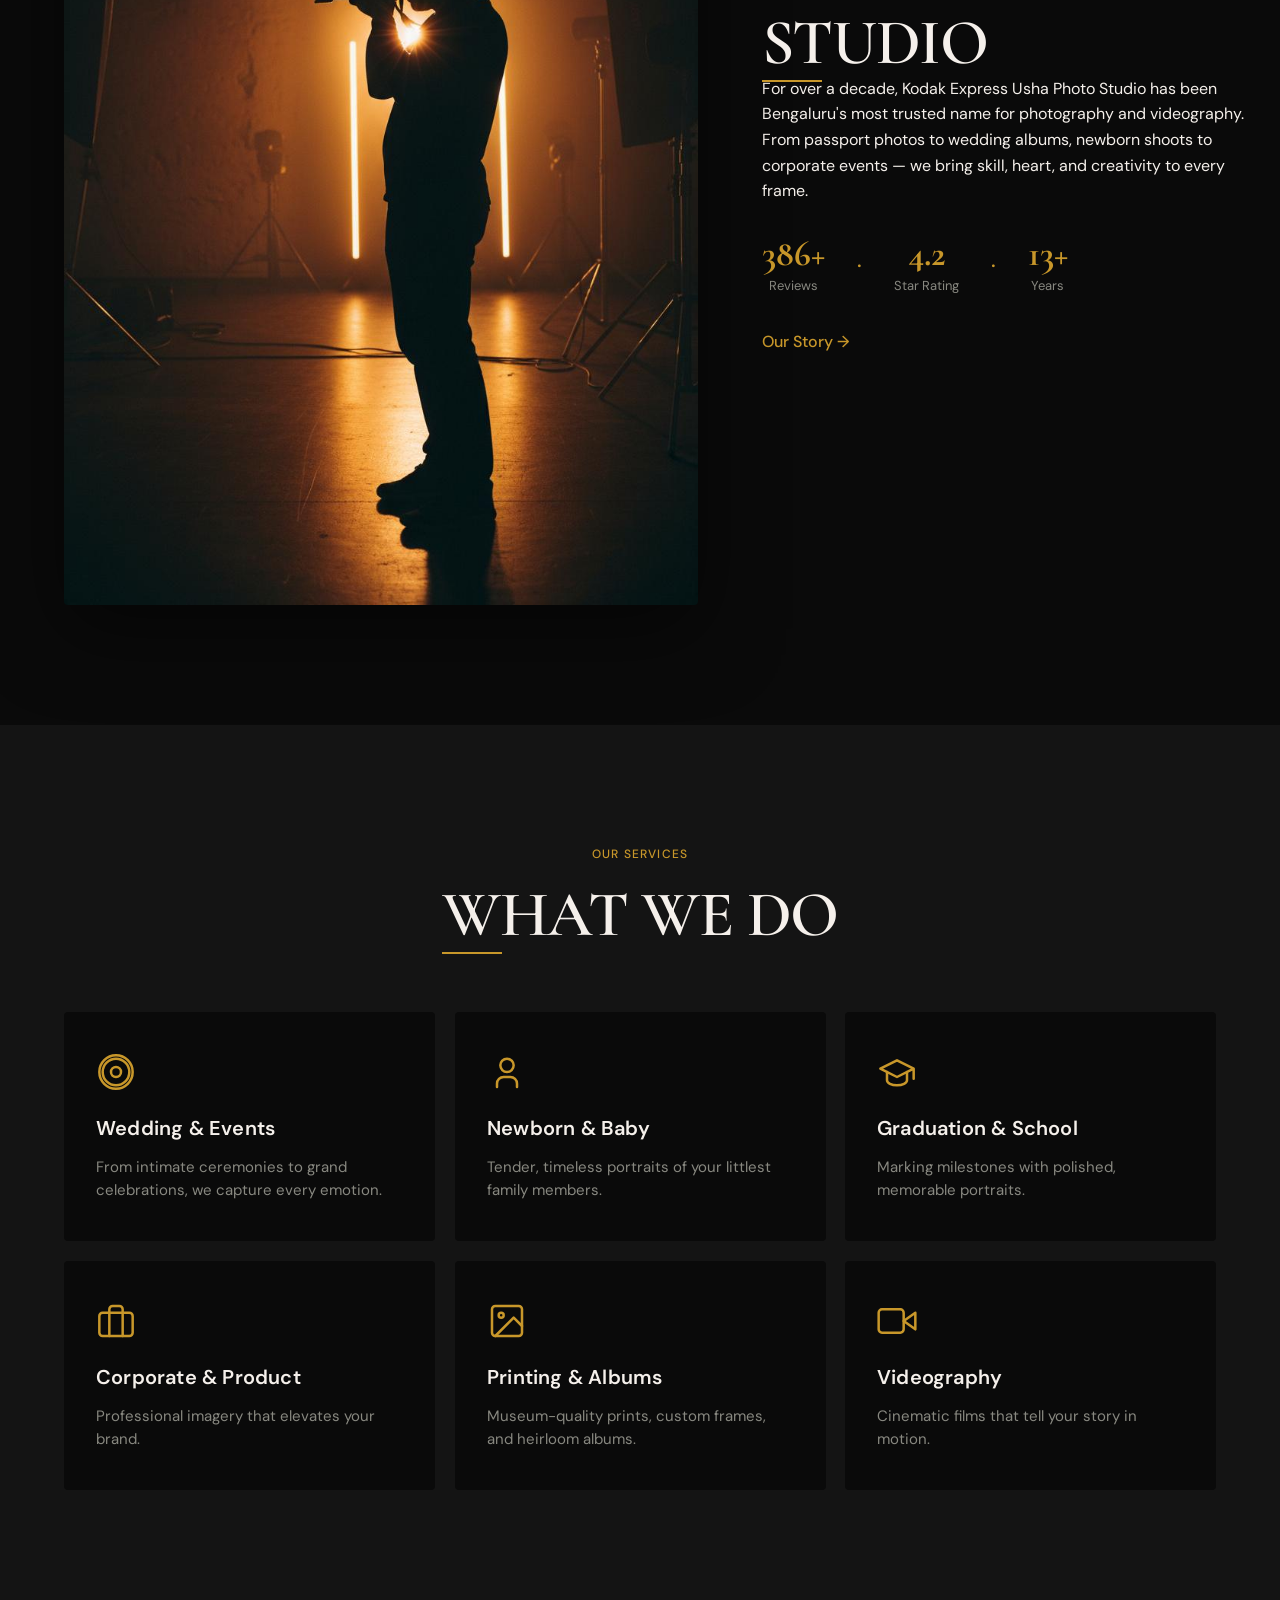
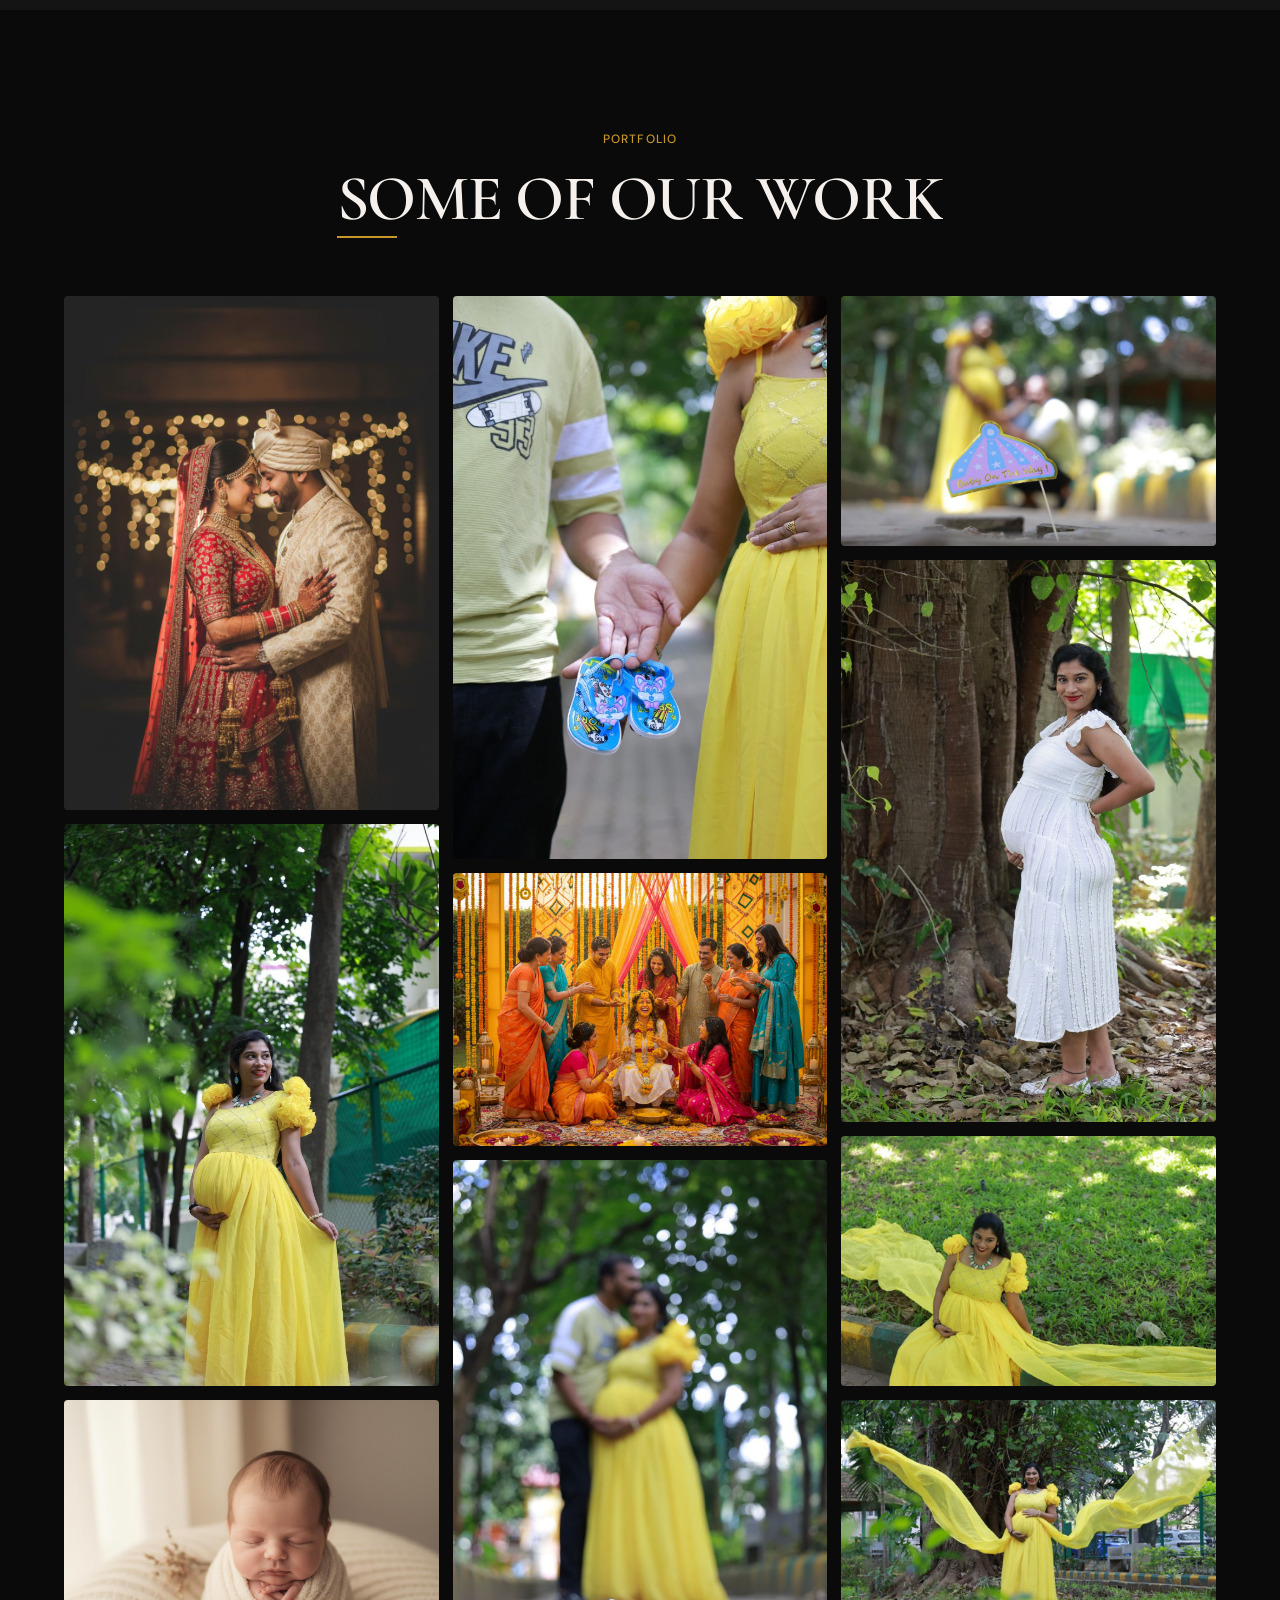
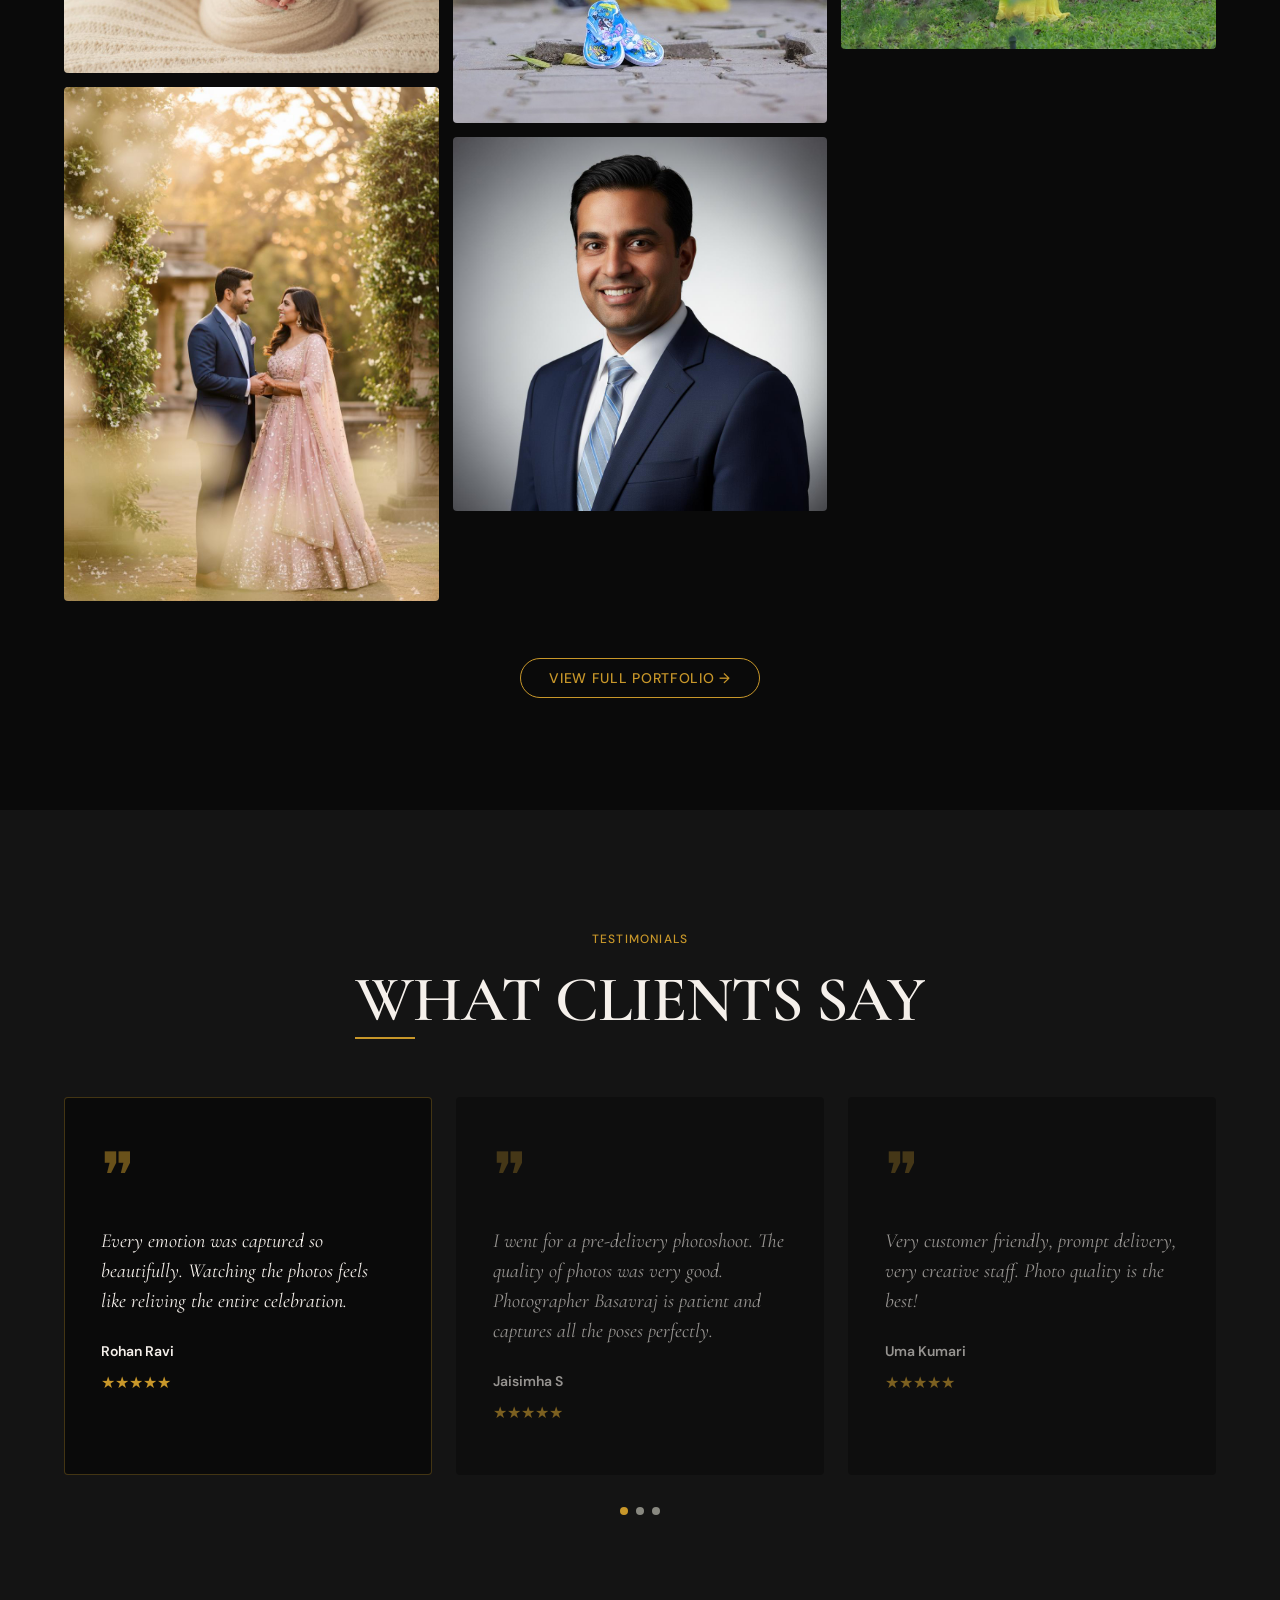
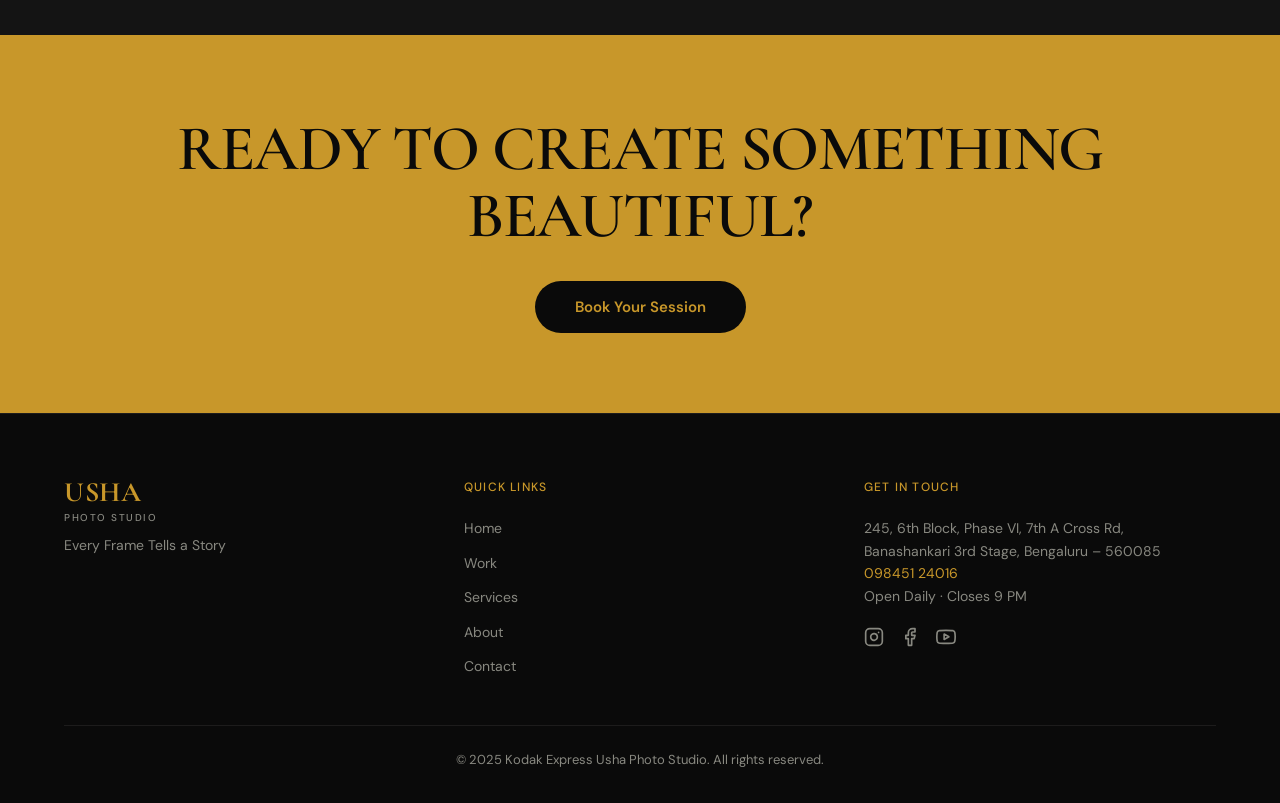
==== commit 98cc8215: "oio" ====
--- a/index.html
+++ b/index.html
@@ -72,13 +72,13 @@
         <div class="hero-visual">
           <div class="hero-img-stack">
             <div class="hero-img hero-img-1">
-              <img src="https://source.unsplash.com/600x800/?wedding,photography" alt="Wedding Photography" loading="eager">
+              <img src="images/studio/maternity-yellow-gown-full.png" alt="Professional maternity portrait in a flowing yellow gown, Usha Photo Studio" loading="eager">
             </div>
             <div class="hero-img hero-img-2">
-              <img src="https://source.unsplash.com/500x600/?portrait,studio" alt="Portrait" loading="eager">
+              <img src="images/studio/maternity-yellow-gown-garden.png" alt="Maternity photography in a yellow dress among garden greenery, Bengaluru" loading="eager">
             </div>
             <div class="hero-img hero-img-3">
-              <img src="https://source.unsplash.com/400x400/?baby,photography" alt="Baby Shoot" loading="eager">
+              <img src="images/studio/maternity-baby-announcement-sign.png" alt="Baby on the way announcement sign from a maternity session" loading="eager">
             </div>
           </div>
         </div>
@@ -91,13 +91,21 @@
     <section class="marquee-section reveal-on-scroll">
       <div class="marquee-track">
         <img src="images/portfolio/wedding-1.jpg" alt="Wedding photography" loading="lazy">
+        <img src="images/studio/maternity-couple-shoes.png" alt="Maternity session — couple with baby shoes, Usha Photo Studio" loading="lazy">
         <img src="images/portfolio/portrait-1.jpg" alt="Portrait photography" loading="lazy">
+        <img src="images/studio/maternity-baby-shoes-path.png" alt="Maternity photography — baby shoes in focus, Usha Photo Studio" loading="lazy">
         <img src="images/portfolio/newborn-1.jpg" alt="Newborn photography" loading="lazy">
+        <img src="images/studio/maternity-yellow-dress-curb.png" alt="Maternity portrait on a garden curb, Usha Photo Studio" loading="lazy">
         <img src="images/portfolio/family-1.jpg" alt="Family photography" loading="lazy">
+        <img src="images/studio/maternity-flowing-gown-wide.png" alt="Maternity gown with flowing fabric outdoors, Usha Photo Studio" loading="lazy">
         <img src="images/portfolio/event-1.jpg" alt="Event photography" loading="lazy">
+        <img src="images/studio/maternity-white-dress-tree.png" alt="Maternity portrait in white dress by a tree, Usha Photo Studio" loading="lazy">
         <img src="images/portfolio/graduation-1.jpg" alt="Graduation photography" loading="lazy">
+        <img src="images/studio/maternity-yellow-gown-full.png" alt="Full-length maternity portrait in yellow, Usha Photo Studio" loading="lazy">
         <img src="images/portfolio/couple-1.jpg" alt="Couple photography" loading="lazy">
+        <img src="images/studio/maternity-yellow-gown-garden.png" alt="Maternity photography in yellow gown, Usha Photo Studio" loading="lazy">
         <img src="images/portfolio/product-1.jpg" alt="Product photography" loading="lazy">
+        <img src="images/studio/maternity-baby-announcement-sign.png" alt="Baby on the way maternity session, Usha Photo Studio" loading="lazy">
         <img src="images/portfolio/baby-1.jpg" alt="Baby photography" loading="lazy">
         <img src="images/portfolio/maternity-1.jpg" alt="Maternity photography" loading="lazy">
         <img src="images/portfolio/bw-1.jpg" alt="Black and white portrait" loading="lazy">
@@ -221,7 +229,7 @@
             <img src="images/portfolio/wedding-1.jpg" alt="Wedding photography" loading="lazy">
           </div>
           <div class="portfolio-item reveal-child" data-category="portraits">
-            <img src="images/portfolio/portrait-1.jpg" alt="Portrait photography" loading="lazy">
+            <img src="images/studio/maternity-yellow-gown-garden.png" alt="Maternity portrait in a yellow gown — Usha Photo Studio, Bengaluru" loading="lazy">
           </div>
           <div class="portfolio-item reveal-child" data-category="newborn">
             <img src="images/portfolio/newborn-1.jpg" alt="Newborn photography" loading="lazy">
@@ -230,19 +238,28 @@
             <img src="images/portfolio/couple-1.jpg" alt="Couple photoshoot" loading="lazy">
           </div>
           <div class="portfolio-item reveal-child" data-category="family">
-            <img src="images/portfolio/family-1.jpg" alt="Family portrait" loading="lazy">
+            <img src="images/studio/maternity-couple-shoes.png" alt="Maternity session — couple with baby shoes" loading="lazy">
           </div>
           <div class="portfolio-item reveal-child" data-category="events">
             <img src="images/portfolio/event-1.jpg" alt="Event photography" loading="lazy">
           </div>
           <div class="portfolio-item reveal-child" data-category="portraits">
-            <img src="images/portfolio/bw-1.jpg" alt="Black and white portrait" loading="lazy">
+            <img src="images/studio/maternity-baby-shoes-path.png" alt="Maternity photography with baby shoes in the foreground" loading="lazy">
           </div>
           <div class="portfolio-item reveal-child" data-category="corporate">
             <img src="images/portfolio/corporate-1.jpg" alt="Corporate headshot" loading="lazy">
           </div>
           <div class="portfolio-item reveal-child" data-category="newborn">
-            <img src="images/portfolio/maternity-1.jpg" alt="Maternity photoshoot" loading="lazy">
+            <img src="images/studio/maternity-baby-announcement-sign.png" alt="Baby on the way — maternity announcement session" loading="lazy">
+          </div>
+          <div class="portfolio-item reveal-child" data-category="portraits">
+            <img src="images/studio/maternity-white-dress-tree.png" alt="Maternity portrait in white dress outdoors" loading="lazy">
+          </div>
+          <div class="portfolio-item reveal-child" data-category="family">
+            <img src="images/studio/maternity-yellow-dress-curb.png" alt="Maternity portrait seated on a garden curb" loading="lazy">
+          </div>
+          <div class="portfolio-item reveal-child" data-category="portraits">
+            <img src="images/studio/maternity-flowing-gown-wide.png" alt="Maternity gown with flowing train outdoors" loading="lazy">
           </div>
         </div>
         <div class="text-center mt-4">
